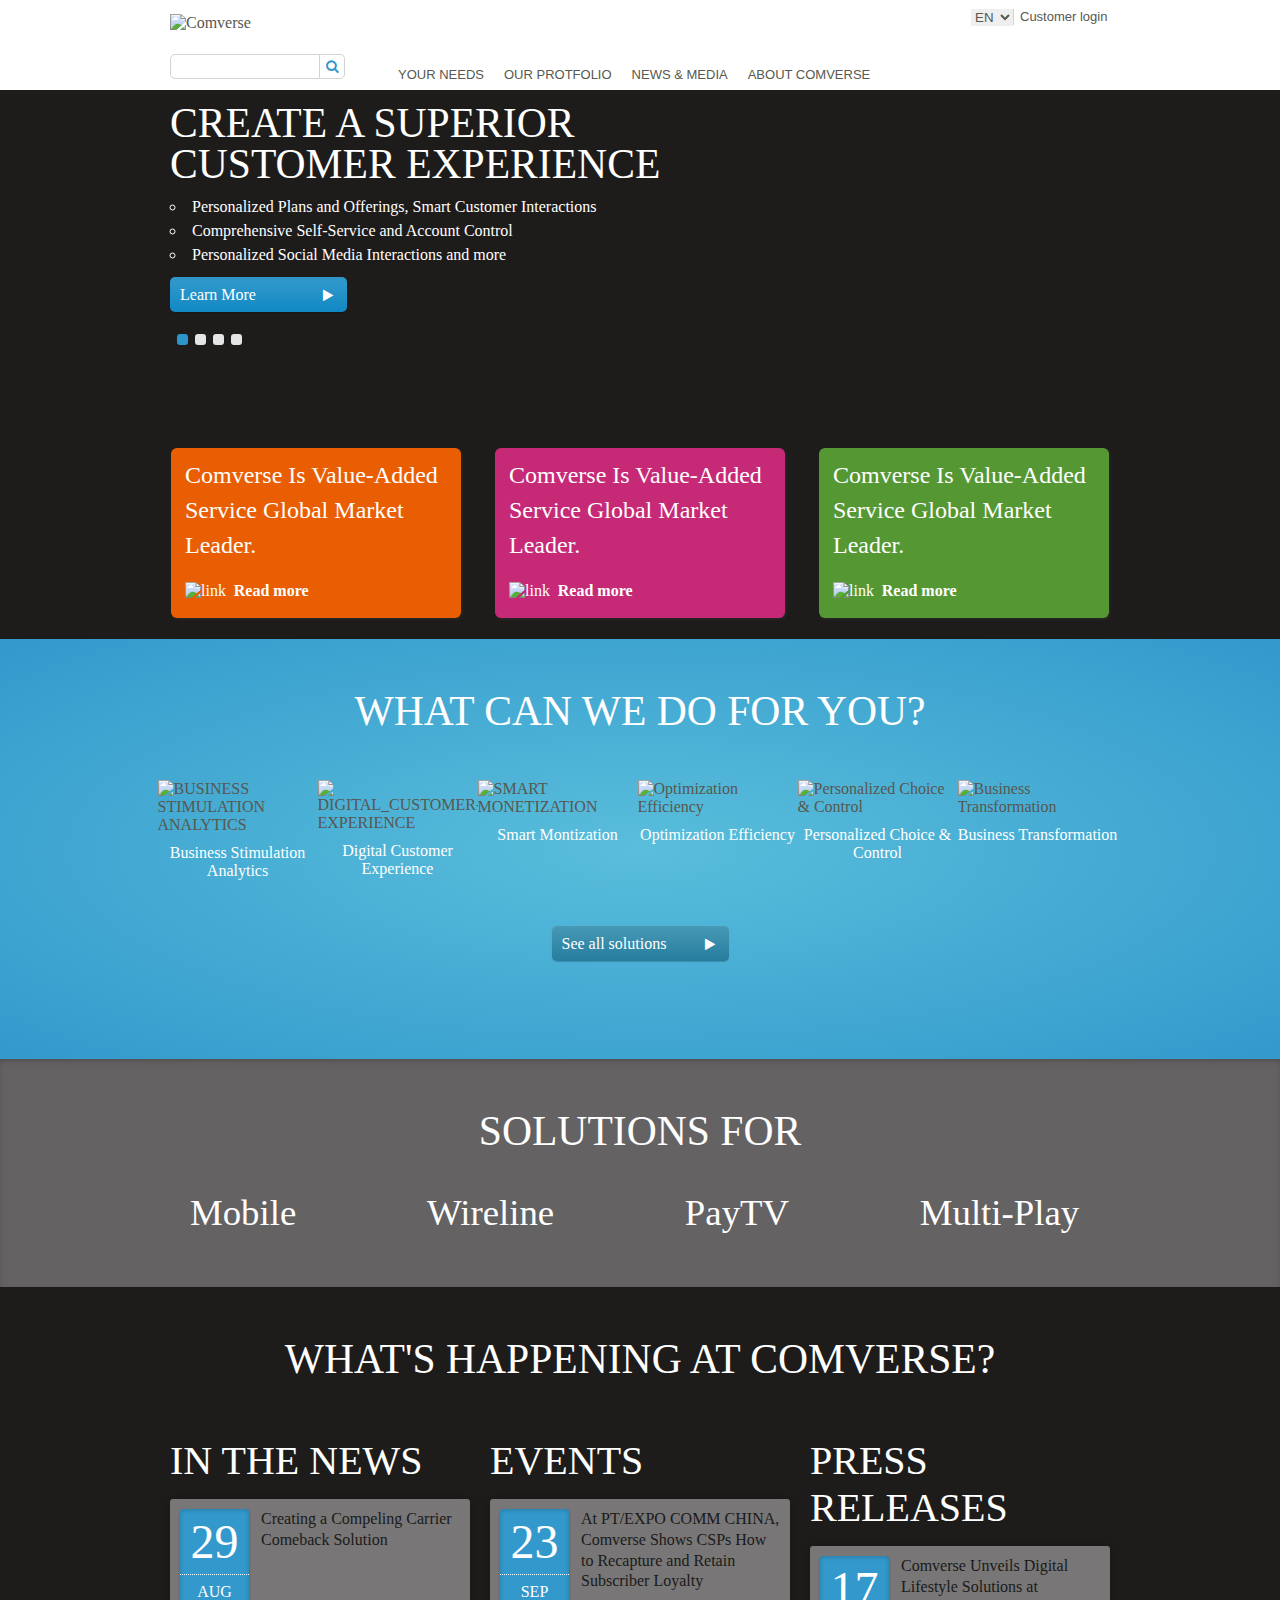
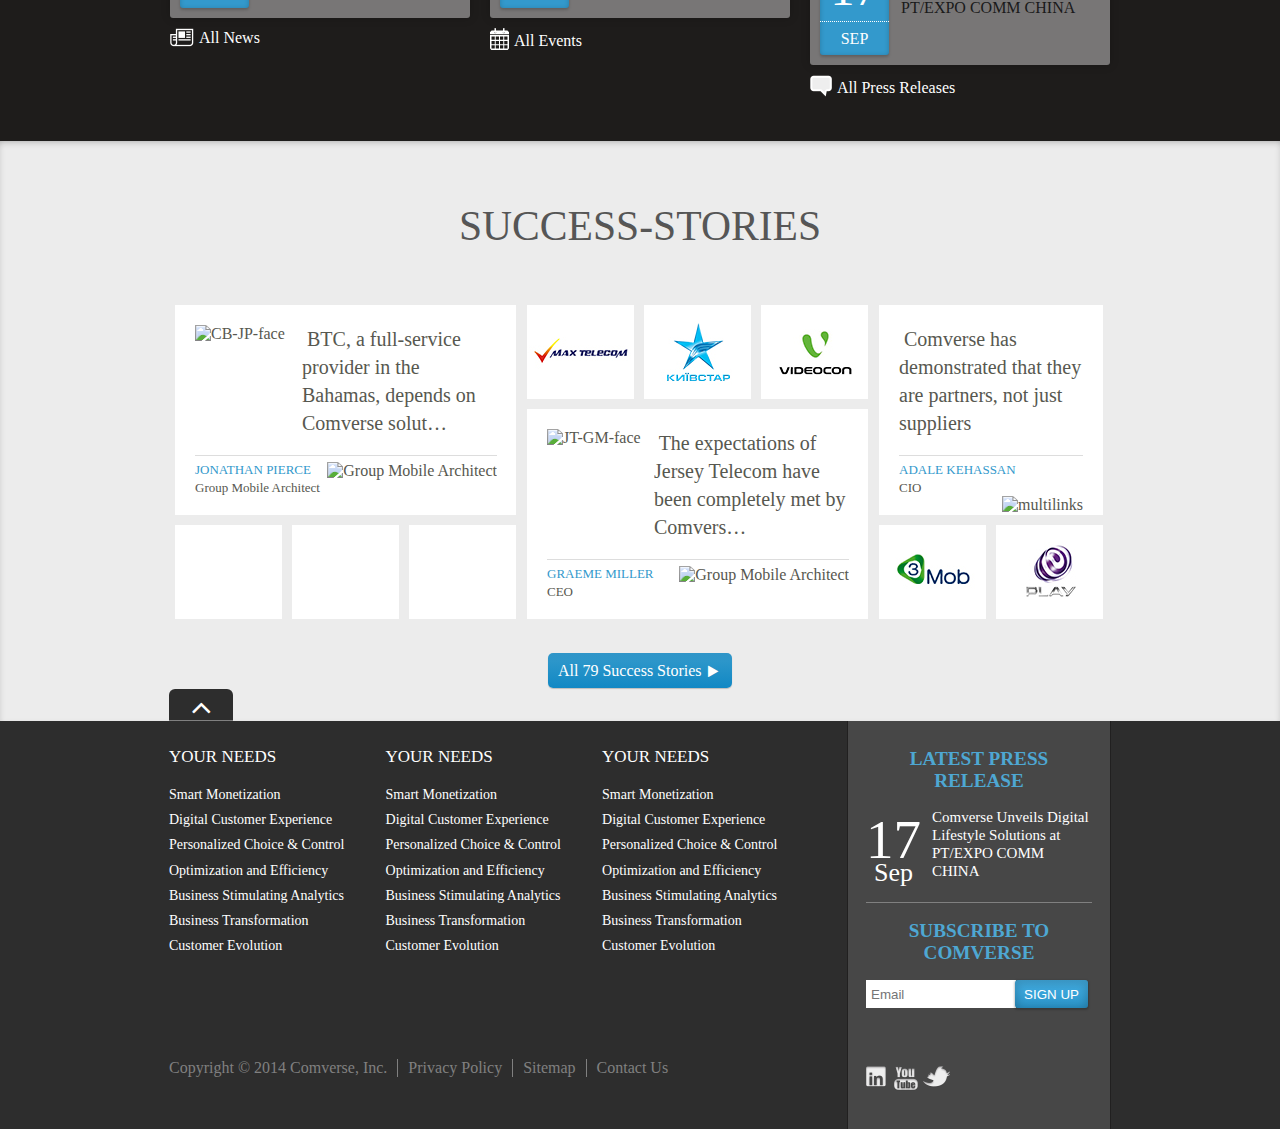
==== index.html @ 626ba732 "changed favicon" ====
<!DOCTYPE html>
<html lang="en">
<head>
	<meta charset="UTF-8">
	<title>Comverse</title>
	<link rel="stylesheet" href="css/main.css">
	<link href="http://maxcdn.bootstrapcdn.com/font-awesome/4.2.0/css/font-awesome.min.css" rel="stylesheet">
	<link rel="icon" type="image/png" href="img/logo_comverse_icon.ico">
</head>
<body>
	<header id="comverse">
		<div container>
			<nav user-access-nav>
				<ul list="navigation row">
					<li>
						<select name="lang" id="langChanger">
							<option value="en">EN</option>
							<option value="he">HEB</option>
						</select>
					</li>
					<li><a link="navigation" href="#">Customer login</a></li>
				</ul>
			</nav>
			<form box="search" action="">
				<input type="search"><button type="submit"><i class="fa fa-search"></i></button>
			</form>
			<div company-logo>
			<a href="http://bengedi.github.io/comverse/"><img src="img/comverse-logo.png" alt="Comverse"></a>
			</div>
			<nav menu-nav>
				<ul list="navigation row">
					<li>
					<a link="navigation" href="#">YOUR NEEDS</a>
						<div menu-dropdown="1">
							<ul dropdown-col>
								<li><a href="#">Smart Monetization</a></li>
								<li><a href="#">Digital Customer Experience</a></li>
								<li><a href="#">Personalized Choice & Control</a></li>
								<li><a href="#">Optimization and Efficiency</a></li>
							</ul>
							<ul dropdown-col>
								<li><a href="#">Business Transformation</a></li>
								<li><a href="#">Business Enablement & Growth</a></li>
								<li><a href="#">Business Stimulating Analytics</a></li>
								<li><a href="#">Customer Evolution</a></li>
							</ul>
							<div dropdown-img>
								<img src="img/Megamenu_Your_Needs_eBook_06.jpg" alt="Megamenu_Your_Needs_eBook">
							</div>
						</div>
					</li>
					<li>
						<a link="navigation" href="#">OUR PROTFOLIO</a>
						<div menu-dropdown="2">
							<ul dropdown-col>
								<li><a dd-title href="#">BSS - Business Support Systems</a></li>
								<li><a href="#">Converged BSS</a></li>
								<li><a href="#">Active Customer Management</a></li>
								<li><a href="#">Online & Converged Charging</a></li>
								<li><a href="#">Actionable Intelligence</a></li>
								<li><a href="#">Social Media Gateway</a></li>
								<li><a href="#">Mediation & Settlements</a></li>
								<li><a href="#">Prepaid Billing</a></li>
								<li><a href="#">Comverse Kenan</a></li>
								<li><a dd-title href="#">Policy</a></li>
								<li><a href="#">Policy Management</a></li>
								<li><a href="#">Policy Enforcement</a></li>
							</ul>
							<ul dropdown-col>
								<li><a dd-title href="#">Digital Services</a></li>
								<li><a href="#">Evolved Communication Suite</a></li>
								<li><a href="#">Value Added Services</a></li>
								<li><a href="#">Enterprise IP Communications</a></li>
								<li><a href="#">Cloud Offering</a></li>
								<li><a dd-title href="#">Services</a></li>
								<li><a href="#">Managed Services</a></li>
								<li><a href="#">Learning & Certification Services</a></li>
							</ul>
							<div dropdown-img>
								<img src="img/megamenu_digital_lifestyle_minisite_300x196.jpg" alt="megamenu_digital_lifestyle_minisite">
							</div>
						</div>
					</li>
					<li>
						<a link="navigation" href="#">NEWS & MEDIA</a>
						<div menu-dropdown="3">
							<ul dropdown-col>
								<li><a href="#">Press Releases</a></li>
								<li><a href="#">Events</a></li>
								<li><a href="#">In the News</a></li>
								<li><a href="#">Success Stories</a></li>
							</ul>
							<ul dropdown-col>
								<li><a href="#">Awards</a></li>
								<li><a href="#">Multimedia & Webinars</a></li>
								<li><a href="#">Newsletter</a></li>
								<li><a href="#">Articles and Papers</a></li>
							</ul>
							<div dropdown-img>
								<img src="img/Megamenu_News_and_media_share_brochure_03.jpg" alt="Megamenu_News_and_media_share_brochure">
							</div>
						</div>
					</li>
					<li>
						<a link="navigation" href="#">ABOUT COMVERSE</a>
						<div menu-dropdown="4">
							<ul dropdown-col>
								<li><a href="#">Overview</a></li>
								<li><a href="#">Management</a></li>
								<li><a href="#">Investors</a></li>
								<li><a href="#">Contact Us</a></li>
								<li><a href="#">Careers</a></li>
							</ul>
							<ul dropdown-col>
								<li><a href="#">Partners</a></li>
								<li><a href="#">Customers</a></li>
								<li><a href="#">Values & Corporate Responsibility</a></li>
								<li><a href="#">Industry Involvement</a></li>
							</ul>
							<div dropdown-img>
								<img src="img/Megamenu_About_Comverse_by_the_numbers_03.jpg" alt="Megamenu_About_Comverse_by_the_numbers">
							</div>
						</div>
					</li>
				</ul>
			</nav>
		</div>
	</header>
	<div main-wrapper>
		<section carousel>
			<div container>
				<ol list="carouselIndicators row">
					<li active>1</li>
					<li>2</li>
					<li>3</li>
					<li>4</li>
				</ol>
		      	<ul list="feature-boxs row">
					<li feature-box="orange">
						<a link="box" href="#">
							<article>
								<h3 heading="box">Comverse Is Value-Added Service Global Market Leader.</h3>
								<footer>
									<img src="img/box-link.png" alt="link">
									<span>Read more</span>
								</footer>
							</article>
						</a>
					</li>
					<li feature-box="pink">
						<a link="box" href="#">
							<article>
								<h3 heading="box">Comverse Is Value-Added Service Global Market Leader.</h3>
								<footer>
									<img src="img/box-link.png" alt="link">
									<span>Read more</span>
								</footer>
							</article>
						</a>
					</li>
					<li feature-box="green">
						<a link="box" href="#">
							<article>
								<h3 heading="box">Comverse Is Value-Added Service Global Market Leader.</h3>
								<footer>
									<img src="img/box-link.png" alt="link">
									<span>Read more</span>
								</footer>
							</article>
						</a>
					</li>
				</ul>
			</div>
			<ul list="carousel-inner row">
				<li item="2">
					<div>
						<h2 heading="carousel">CREATE A SUPERIOR<br>CUSTOMER EXPERIENCE</h2>
						<ul list="item-content">
							<li>Personalized Plans and Offerings, Smart Customer Interactions</li>
							<li>Comprehensive Self-Service and Account Control</li>
							<li>Personalized Social Media Interactions and more</li>
						</ul>
						<a link="btnBlue" href="#">
							<span>Learn More<i class="fa fa-play"></i></span>
						</a>
					</div>
				</li>
			</ul>
			</section>
			<section solutions>
			<h1 heading="section">WHAT CAN WE DO FOR YOU?</h1>
				<ul list="solutions row">
					<li box="solution">
						<a link="box" href="#">
							<figure>
								<img front src="img/BUSINESS_STIMULATION_ANALYTICS.png" alt="BUSINESS STIMULATION ANALYTICS">
								<img back src="img/BUSINESS_STIMULATION_ANALYTICS_hover.png" alt="BUSINESS STIMULATION ANALYTICS">
								<figcaption>Business Stimulation Analytics</figcaption>
							</figure>
						</a>
					</li>
					<li box="solution">
						<a link="box" href="#">
							<figure>
								<img front src="img/DIGITAL_CUSTOMER-EXPERIENCE.png" alt="DIGITAL_CUSTOMER-EXPERIENCE">
								<img back src="img/DIGITAL_CUSTOMER-EXPERIENCE_hover.png" alt="DIGITAL_CUSTOMER-EXPERIENCE">
								<figcaption>Digital Customer Experience</figcaption>
							</figure>
						</a>
					</li>
					<li box="solution">
						<a link="box" href="#">
							<figure>
								<img front src="img/SMART_MONETIZATION.png" alt="SMART MONETIZATION">
								<img back src="img/SMART_MONETIZATION_hover.png" alt="SMART MONETIZATION">
								<figcaption>Smart Montization</figcaption>
							</figure>
						</a>
					</li>
					<li box="solution">
						<a link="box" href="#">
							<figure>
								<img front src="img/OPTIMIZATION_EFFICIENCY.png" alt="Optimization Efficiency">
								<img back src="img/OPTIMIZATION_EFFICIENCY_hover.png" alt="Optimization Efficiency">
								<figcaption>Optimization Efficiency</figcaption>
							</figure>	
						</a>
					</li>
					<li box="solution">
						<a link="box" href="#">
							<figure>
								<img front src="img/PERSONALIZED_CHOICE_CONTROL.png" alt="Personalized Choice & Control">
								<img back src="img/PERSONALIZED_CHOICE_CONTROL_hover.png" alt="Personalized Choice & Control">
								<figcaption>Personalized Choice & Control</figcaption>
							</figure>	
						</a>
					</li>
					<li box="solution">
						<a link="box" href="#">
							<figure>
								<img front src="img/BUSINESS_TRANSFORMATION.png" alt="Business Transformation">
								<img back src="img/BUSINESS_TRANSFORMATION_hover.png" alt="Business Transformation">
								<figcaption>Business Transformation</figcaption>
							</figure>	
						</a>
					</li>
				</ul>
				<a link="btnBlue" href="#">
					<span>See all solutions<i class="fa fa-play"></i></span>
				</a>
			</section>
			<section solution-for>
				<h1 heading="section">SOLUTIONS FOR</h1>
				<ul list="solution-for row">
					<li><a href="#">Mobile</a></li>
					<li><a href="#">Wireline</a></li>
					<li><a href="#">PayTV</a></li>
					<li><a href="#">Multi-Play</a></li>
				</ul>
			</section>
			<section events>
				<h1 heading="section">WHAT'S HAPPENING AT COMVERSE?</h1>
				<ul list="events row">
					<li>
						<h2>IN THE NEWS</h2>
						<a event-box itemscope itemtype="http://schema.org/Event" href="#">
							<div event-date itemprop="startDate" content="2015-08-29">
								<p event-day>29</p>
								<p event-month>AUG</p>
							</div>
							<p itemprop="name" event-info>Creating a Compeling Carrier Comeback Solution</p>
						</a>
						<p more-info>
							<a href="#" link="read-more"><img src="img/eventListIcon01.png" alt="">All News</a>
						</p>
					</li>
					<li>
						<h2>EVENTS</h2>
						<a event-box itemscope itemtype="http://schema.org/Event" href="#">
							<div event-date itemprop="startDate" content="2015-09-23">
								<p event-day>23</p>
								<p event-month>SEP</p>
							</div>
							<p itemprop="name" event-info>
                                At PT/EXPO COMM CHINA, Comverse Shows CSPs How to Recapture and Retain Subscriber Loyalty
                            </p>
						</a>
						<p more-info>
							<a href="#" link="read-more"><img src="img/	eventListIcon02.png" alt="">All Events</a>
						</p>
					</li>
					<li>
						<h2>PRESS RELEASES</h2>
						<a event-box itemscope itemtype="http://schema.org/Event" href="#">
							<div event-date itemprop="startDate" content="2015-09-17">
								<p event-day>17</p>
								<p event-month>SEP</p>
							</div>
							<p itemprop="name" event-info>
	                            Comverse Unveils Digital Lifestyle Solutions at PT/EXPO COMM CHINA
                            </p>
						</a>
						<p more-info>
							<a href="#" link="read-more"><img src="img/eventListIcon03.png" alt="">All Press Releases</a>
						</p>
					</li>
				</ul>
			</section>
			<section success-stories>
				<h1 heading="section">success-stories</h1>
				<div stories>
					<ul list="success-story">
						<li box="wrap-slider">
							<a link="box" href="#">
                			<div front-success-story>
									<div up>
										<img src="img/CB-JP-face.png" alt="CB-JP-face">
										<blockquote>
											BTC, a full-service provider in the Bahamas, depends on Comverse solut…
										</blockquote>
									</div>
									<div down>
										<div person-info>
											<cite person-name>Jonathan Pierce</cite>
											<p office-name>Group Mobile Architect</p>
										</div>
										<img src="img/cable_wireless_w100px_X_h42px2.jpg" alt="Group Mobile Architect">
									</div>
								</div>
								<div back-success-story clearfix>
									<img src="img/quote-blue.png" alt="quote-blue">
									<blockquote>BTC, a full-service provider in the Bahamas, depends on Comverse solutions for real-time BSS, voice services, SMS, MMS and data management and monetization. <img src="img/quote-blue.png" alt="quote-blue">
									</blockquote>
								</div>
							</a>
						</li>
						<li box="wrap-slider small">
							<a href="#">
								<div front-success-story>
									<img src="img/mts_w108px_X_h95px.jpg" alt="">
								</div>
								<div back-success-story clearfix>
									<img src="img/logos_generic_2nd_side_cut_02_w108px_x_h95px.jpg" alt="">
								</div>
							</a>
						</li>
						<li box="small">
							<a href="#">
								<div front-success-story>
									<img src="img/Tata_Sky_w108px_X_h95px.jpg" alt="">
								</div>
								<div back-success-story clearfix>
									<img src="img/logos_generic_2nd_side_cut_02_w108px_x_h95px.jpg" alt="">
								</div>
							</a>
						</li>
						<li box="small">
							<a href="#">
								<div front-success-story>
									<img src="img/upc_w108px_X_h95px.jpg" alt="">
								</div>
								<div back-success-story clearfix>
									<img src="img/logos_generic_2nd_side_cut_02_w108px_x_h95px.jpg" alt="">
								</div>
							</a>
						</li>
          			</ul>
					<ul list="success-story">
						<li box="small">
							<a href="#">
								<div front-success-story>
									<img src="img/MAX_telecom_w108px_X_h95px33.jpg" alt="">
								</div>
								<div back-success-story clearfix>
									<img src="img/logos_generic_2nd_side_cut_02_w108px_x_h95px.jpg" alt="">
								</div>
							</a>
						</li>
						<li box="small">
							<a href="#">
								<div front-success-story>
									<img src="img/Kyivstarw_w108px_X_h95.jpg" alt="">
								</div>
								<div back-success-story clearfix>
									<img src="img/logos_generic_2nd_side_cut_02_w108px_x_h95px.jpg" alt="">
								</div>
							</a>
						</li>
						<li box="small">
							<a href="#">
								<div front-success-story>
									<img src="img/VIDEOCON_w108px_X_h95px.jpg" alt="">
								</div>
								<div back-success-story clearfix>
									<img src="img/logos_generic_2nd_side_cut_02_w108px_x_h95px.jpg" alt="">
								</div>
							</a>
						</li>
						<li box="wrap-slider">
							<a link="box" href="#">
								<div front-success-story>
									<div up>
										<img src="img/JT-GM-face.png" alt="JT-GM-face">
										<blockquote>
											The expectations of Jersey Telecom have been completely met by Comvers…
										</blockquote>
									</div>
									<div down>
										<div person-info>
											<cite person-name>Graeme Miller</cite>
											<p office-name>CEO</p>
										</div>
										<img src="img/Jersey_Telecom_w100px_X_h42px.jpg" alt="Group Mobile Architect">
									</div>
								</div>
								<div back-success-story clearfix>
									<img src="img/quote-blue.png" alt="quote-blue">
									<blockquote>The expectations of Jersey Telecom have been completely met by Comverse ONE BSS – and in some areas exceeded. <img src="img/quote-blue.png" alt="quote-blue">
									</blockquote>
								</div>
							</a>
						</li>
					</ul>
					<ul list="success-story quote">
						<li box="wrap-slider">
							<a link="box" href="#">
								<div front-success-story>
									<div up>
										<blockquote>
											Comverse has demonstrated that they are partners, not just suppliers
										</blockquote>
									</div>
									<div down>
										<div person-info>
											<cite person-name>Adale Kehassan</cite>
											<p office-name>CIO</p>
										</div>
										<img src="img/multilinks.jpg" alt="multilinks">
									</div>
								</div>
								<div back-success-story clearfix>
									<img src="img/quote-blue.png" alt="quote-blue">
									<blockquote>Comverse has demonstrated that they are partners, not just suppliers <img src="img/quote-blue.png" alt="quote-blue">
									</blockquote>
								</div>
							</a>
						</li>
						<li box="small">
							<a href="#">
								<div front-success-story>
									<img src="img/3mob_w108px_X_h95px.jpg" alt="">
								</div>
								<div back-success-story clearfix>
									<img src="img/logos_generic_2nd_side_cut_02_w108px_x_h95px.jpg" alt="">
								</div>
							</a>
						</li>
						<li box="small">
							<a href="#">
								<div front-success-story>
									<img src="img/play_w108px_X_h95px.jpg" alt="">
								</div>
								<div back-success-story clearfix>
									<img src="img/logos_generic_2nd_side_cut_02_w108px_x_h95px.jpg" alt="">
								</div>
							</a>
						</li>
					</ul>
				</div>
					<a link="btnBlue story" href="#">
						<span>All 79 Success Stories<i class="fa fa-play"></i></span>
					</a>
			</section>
		</div>
		<footer last>
			<div footer-wrapper>
			<div to-top><a href="#comverse"><i class="fa fa-angle-up"></i></a></div>
				<div core>
					<ul list="categories row">
						<li col>
							<h2 heading="footer-list">Your needs</h2>
							<ul list="footer">
								<li><a link="footer" href="#">Smart Monetization</a></li>
								<li><a link="footer" href="#">Digital Customer Experience</a></li>
								<li><a link="footer" href="#">Personalized Choice & Control</a></li>
								<li><a link="footer" href="#">Optimization and Efficiency</a></li>
								<li><a link="footer" href="#">Business Stimulating Analytics</a></li>
								<li><a link="footer" href="#">Business Transformation</a></li>
								<li><a link="footer" href="#">Customer Evolution</a></li>
							</ul>
						</li>
						<li col>
							<h2 heading="footer-list">Your needs</h2>
							<ul list="footer">
								<li><a link="footer" href="#">Smart Monetization</a></li>
								<li><a link="footer" href="#">Digital Customer Experience</a></li>
								<li><a link="footer" href="#">Personalized Choice & Control</a></li>
								<li><a link="footer" href="#">Optimization and Efficiency</a></li>
								<li><a link="footer" href="#">Business Stimulating Analytics</a></li>
								<li><a link="footer" href="#">Business Transformation</a></li>
								<li><a link="footer" href="#">Customer Evolution</a></li>
							</ul>
						</li>
						<li col>
							<h2 heading="footer-list">Your needs</h2>
							<ul list="footer">
								<li><a link="footer" href="#">Smart Monetization</a></li>
								<li><a link="footer" href="#">Digital Customer Experience</a></li>
								<li><a link="footer" href="#">Personalized Choice & Control</a></li>
								<li><a link="footer" href="#">Optimization and Efficiency</a></li>
								<li><a link="footer" href="#">Business Stimulating Analytics</a></li>
								<li><a link="footer" href="#">Business Transformation</a></li>
								<li><a link="footer" href="#">Customer Evolution</a></li>
							</ul>
						</li>				
					</ul>
					<ul list="bottom-menu row">
						<li>Copyright &copy 2014 Comverse, Inc.</li>
						<li><a href="">Privacy Policy</a></li>
						<li><a href="">Sitemap</a></li>
						<li><a href="">Contact Us</a></li>
					</ul>
				</div>
				<div social>
					<h3>LATEST PRESS RELEASE</h3>
					<a event-box itemscope itemtype="http://schema.org/Event" href="#">
						<div event-date itemprop="startDate" content="2015-09-17">
							<p event-day>17</p>
							<p event-month>Sep</p>
						</div>
						<p itemprop="name" event-info>Comverse Unveils Digital Lifestyle Solutions at PT/EXPO COMM CHINA</p>
					</a>
					<h3>SUBSCRIBE TO COMVERSE</h3>
					<form action="">
						<input type="email" placeholder="Email"><input type="submit" value="SIGN UP" link="btnBlue">
					</form>
					<ul list="social row">
						<li linkedin><a href="#"></a></li>
						<li youtube><a href="#"></a></li>
						<li twitter><a href="#"></a></li>
					</ul>
				</div>
			</div>
		</footer>
	</body>
</html>
---- css/main.css ----
@font-face {
  font-family: "Segan-Light";
  font-style: normal;
  font-weight: normal;
  src: url("../fonts/Segan-Light.ttf") format("truetype");
}
section{
	max-width:100%;
}
section[carousel]{
	height: 549px;
	background:grey;
	position:relative;
}
section[carousel] div[container]{
	width: 940px;
	height: 51.5%;
	margin-left: auto;
	margin-right: auto;
	position: relative;
	top: 44.5%;
	z-index: 1;
}	
div[carousel-caption]{
	display: block;
	width:inherit;
	height: 174px; /*need to switch to persent*/
}
ul[list~="carousel-inner"]{
	width: 100%;
	height: 549px;
	position: absolute;
	margin: 0;
	top: 0;
	left: 0;
	padding: 0;
}
ul[list~="carousel-inner"] li[item]{
	width: inherit;
	height: inherit;
}
ul[list~="carousel-inner"] li[item] ul[list="item-content"]{
	padding-top:1%;
	padding-left: 0;
}
ul[list~="carousel-inner"] li[item] ul[list="item-content"] li{
	float: none;
	list-style-type: circle;
	color: white;
	list-style-position:inside;
	line-height: 1.5em;
}
body{
	font-family: "Segan-Light";
	position: relative;
	margin: 0;
}

[clearfix]:after {
    content: ".";
    display: block;
    clear: both;
    visibility: hidden;
    line-height: 0;
    height: 0;
}
 
[clearfix] {
    display: inline-block;
}

header{
	height: 90px;
}
header [container]{
	position: relative;
	max-width: 940px;
	height: inherit;
	margin-right:auto;
	margin-left:auto;
}
form[box="search"]{
	position: absolute;
	left: 81.7%%;
	top: 60.5%;
}
div[company-logo]{
	width: auto;
	height: auto;
	margin-top: 1.5%;
	vertical-align: 15px;
	display: inline-block;
}
section[solutions]{
	height: 365px;
	padding-top: 55px;
	background: url("../img/weDoBG.png") repeat scroll 0 0, radial-gradient(ellipse at center, #59bedb 0%,#3399cc 100%);
}
ul[list~="solutions"]{
	max-width: 965px;
	height: 107px;
	margin: 0 auto;
	padding-top: 4%;
	padding-bottom: 3%;
	padding-left: 0;
}
section[solutions] a[link~="btnBlue"]{
	background: -moz-linear-gradient(top, rgba(66,126,147,0.5) 0%, rgba(0,74,104,0.5) 100%);
	background: -webkit-gradient(linear, left top, left bottom, color-stop(0%,rgba(66,126,147,0.5)), color-stop(100%,rgba(0,74,104,0.5)));
	background: -webkit-linear-gradient(top, rgba(66,126,147,0.5) 0%,rgba(0,74,104,0.5) 100%);
	background: -o-linear-gradient(top, rgba(66,126,147,0.5) 0%,rgba(0,74,104,0.5) 100%);
	background: -ms-linear-gradient(top, rgba(66,126,147,0.5) 0%,rgba(0,74,104,0.5) 100%);
	background: linear-gradient(to bottom, rgba(66,126,147,0.5) 0%,rgba(0,74,104,0.5) 100%);
	margin: 0 auto;
}
section[solution-for] {
	height: 173px;
	background-color: #646263;
	padding: 55px 0 0;
	-webkit-box-shadow: 0 3px 10px -5px rgba(0, 0, 0, 0.5) inset;
	box-shadow: 0 3px 10px -5px rgba(0, 0, 0, 0.5) inset;
}
ul[list~="solution-for"]{
	max-width: 940px;
	height: 51px;
	padding-top:3%;
	margin:0 auto !important;
}
ul[list~="solution-for"] li{
	margin-right:13.9%;
}
ul[list~="solution-for"] li:last-child{
	margin-right:0;
}
ul[list~="solution-for"] li a{
	font: 2.3em/51px 'Segan-Light';
	color:white;
}
section[events]{
	background: url("../img/pic02.jpg") no-repeat 50% 0 fixed #1e1c1b;
	background-size: auto 100%;
	height: 399px;
	padding: 55px 0 0;
}
i.fa-play{
	font-size: 13px;
	transform: translateX(673%);
}
section[solutions] i.fa-play{
	transform: translateX(391%);
}
[item] [link~="btnBlue"]{
	margin-top: 1%;
}
[item="2"]{
	background: url("../img/carousel/hp_ferriswheel_2500x639.jpg") no-repeat 50% 0 fixed #1e1c1b;
}
section[success-stories]{
	height: 512px;
	background-color: #ECECEC;
	margin: 0 auto;
	-webkit-box-shadow: 0 3px 10px -5px rgba(0, 0, 0, 0.5) inset;
	box-shadow: 0 3px 10px -5px rgba(0, 0, 0, 0.5) inset;
	padding: 68px 0 0;
}
section[success-stories] h1{
	color: #565656;
	padding-bottom:56px;
}
section[success-stories] div[stories]{
	width: 940px;
	height: 323px;
	margin: 0 auto;
}
footer{
	height: auto;
	position: relative;
}

div[social] input[type="email"]{
	float: left;
	width: 140px;
	height: 18px;
	border: 1px solid white;
	margin-right: 3px;
	padding: 4px;
	vertical-align: middle;
	line-height: normal;
	margin: 0;
}
div[social] input[type="submit"]{
	float: left;
	width: 73px;
	height: 28px;
	position: relative;
	right: 1px;
	text-align: center;
	cursor: pointer;
	color: white;
	border-style: none;
	-webkit-border-radius: 3px;
	border-radius: 3px;
	background: #46b5ec;
	background: -moz-linear-gradient(top, #46b5ec 0%, #2991c5 100%);
	background: -webkit-gradient(linear, left top, left bottom, color-stop(0%,#46b5ec), color-stop(100%,#2991c5));
	background: -webkit-linear-gradient(top, #46b5ec 0%,#2991c5 100%);
	background: -o-linear-gradient(top, #46b5ec 0%,#2991c5 100%);
	background: -ms-linear-gradient(top, #46b5ec 0%,#2991c5 100%);
	background: linear-gradient(to bottom, #46b5ec 0%,#2991c5 100%);
	-webkit-box-shadow: 0 3px 10px 2px rgba(0, 0, 0, 0.2) inset, 0 1px 2px 1px rgba(0, 0, 0, 0.2);
	box-shadow: 0 3px 10px 2px rgba(0, 0, 0, 0.2) inset, 0 1px 2px 1px rgba(0, 0, 0, 0.2);
}
ul[list~="social"]{
	padding-left: 0;
	padding-top: 70px;
	padding-bottom: 47px;
}
ul[list~="social"] li{
	width: 28px;
	height: 25px;
	display: table-cell;
	vertical-align: bottom;
}
ul[list~="social"] li a{
	display: block;
	width: inherit;
	height: inherit;
}
ul[list~="social"] li:first-child a,ul[list~="social"] li:last-child a{
	padding-top: 2px;
}
ul[list~="social"] [linkedin]{
	background: url('../img/shareMenuIcon03.png');
	background-repeat: no-repeat;
}
ul[list~="social"] [linkedin]:hover{
	background: url('../img/shareMenuIcon03_hover.png');
	background-repeat: no-repeat;
} 
ul[list~="social"] [youtube]{
	background: url('../img/shareMenuIcon01.png');
	background-repeat: no-repeat;
}
ul[list~="social"] [youtube]:hover{
	background: url('../img/shareMenuIcon01_hover.png');
	background-repeat: no-repeat;
} 
ul[list~="social"] [twitter]{
	background: url('../img/shareMenuIcon02.png');
	background-repeat: no-repeat;
}
ul[list~="social"] [twitter]:hover{
	background: url('../img/shareMenuIcon02_hover.png');
	background-repeat: no-repeat;
} 
/*------= Headings =-------*/

h1[heading="section"],h2[heading="footer-list"]{
	text-transform: uppercase;
}

h2[heading="footer-list"]{
	margin: 0;
	font: 17px "Segan-Light";
	color: white;
	display: inline-block;
}
h1[heading="section"]{
	text-align: center;
}
h1[heading="section"],h2[heading="carousel"],[heading="box"]{
	color: hsla(0, 0%, 100%, 1);
	font: 2.6em/35px "Segan-Light";
	margin: 0 auto;
}
[item] h2[heading="carousel"]{
	line-height: 1;
}
/*-----------------------*/
/*------= Links =--------*/
a:link,a:visited{
	text-decoration: none;
	color:hsla(67, 5%, 33%, 1);
}
a:hover, a:focus, a:active{
color: hsla(200, 60%, 50%, 1);	
}
a[link="navigation"]:link,a[link="navigation"]:visited,
a:[link="footer"]:link,a[link="footer"]:visited{
	text-decoration: none;
}
a[link="navigation"]:hover, a[link="navigation"]:focus, a[link="navigation"]:active{
color: hsla(200, 60%, 50%, 1);	
}
a[link="footer"]{
	color: white;
}
a[link="footer"]:hover,a[link="footer"]:active,a[link="footer"]:focus{
	text-decoration: underline;
}
a[link="box"]{
	width: inherit;
	height: inherit;
}
a[link="box"]:link,a[link="box"]:visited{
	position: relative;
}
[feature-box] a[link="box"]:hover, [feature-box] a[link="box"]:focus, [feature-box] a[link="box"]:active,
[feature-box] a[link="box"]:link, [feature-box] a[link="box"]:visited{
	color: hsla(0, 0%, 100%, 1);
}

a[link~="btnBlue"]{
	color: #FFFFFF;
	display: block;
	height: 35px;
	width: 157px;
	padding: 0 10px;
	-webkit-border-radius: 5px;
	line-height: 35px;
	border-radius: 5px;
	-webkit-box-shadow: 0px 1px 1px 0px rgba(0, 0, 0, 0.2);
	box-shadow: 0px 1px 1px 0px rgba(0, 0, 0, 0.2);
	background: #2f95c8;
	background: -moz-linear-gradient(top, #2f95c8 0%, #2c96ca 24%, #1188c4 100%);
	background: -webkit-gradient(linear, left top, left bottom, color-stop(0%,#2f95c8), color-stop(24%,#2c96ca), color-stop(100%,#1188c4));
	background: -webkit-linear-gradient(top, #2f95c8 0%,#2c96ca 24%,#1188c4 100%);
	background: -o-linear-gradient(top, #2f95c8 0%,#2c96ca 24%,#1188c4 100%);
	background: -ms-linear-gradient(top, #2f95c8 0%,#2c96ca 24%,#1188c4 100%);
	background: linear-gradient(to bottom, #2f95c8 0%,#2c96ca 24%,#1188c4 100%);
}
a[link~="btnBlue"] span{
	display: block;
	height: 100%;
}
a[link~="btnBlue"]:hover{
	background: -moz-linear-gradient(top, #40a2d5 0%, #289ad2 100%);
	background: -webkit-gradient(linear, left top, left bottom, color-stop(0%,#40a2d5), color-stop(100%, #289ad2));
	background: -webkit-linear-gradient(top, #40a2d5 0%, #289ad2 100%);
	background: -o-linear-gradient(top, #40a2d5 0%, #289ad2 100%);
	background: -ms-linear-gradient(top, #40a2d5 0%, #289ad2 100%);
	background: linear-gradient(to bottom, #40a2d5 0%, #289ad2 100%);
}
section[success-stories] a[link="btnBlue story"] {
	width: 164px;
	margin: 30px auto 30px;
	display: table;
}
section[success-stories] a[link="btnBlue story"] .fa-play{
	transform: translateX(63%);
}
/*-----------------------*/
/*-------= list =-------*/
/*ul[list]{
	margin: 0;
}
*/
nav[user-access-nav]{
	width: 139px;
	height: 20px;
	float: right;
	padding-top: 1%;
}
nav[user-access-nav] ul{
	height: auto;
	margin: 0;
	padding: 0;
	overflow-y: auto;
}
nav[user-access-nav] ul li:last-child{
	height: 16px;
	padding-left: 6px;
	border-left: 1px solid lightgrey;
}
nav[user-access-nav] li:hover a{
	text-decoration: underline;
}
[list~="row"] li{
	float: left;
	list-style: none;
}
nav[menu-nav]{
	position: absolute;
	top: 57px;
	left: 218px;
}
nav[menu-nav] [list~="navigation"] {
	width: inherit;
	height: 46px;
	padding: 0;
	display: table-header-group;
	margin: 0;
}
nav[menu-nav] [list~="navigation"] li{
	width: inherit;
	height: 41px;
	padding: 0;
	margin: 0;
	z-index: 2;
	position: relative;
	-webkit-box-sizing:border-box;
  -moz-box-sizing:border-box;
  -ms-box-sizing:border-box;
  box-sizing:border-box;
}
ul[list~="navigation"] li{
	font: 13px Arial;
	height: 26px;
}
nav[menu-nav] a {
	padding: 10px 10px 0;
	height: 41px;
	display: block;
}
nav[menu-nav] ul[list~="navigation"] li:hover{	
	-webkit-box-sizing:border-box;
  -moz-box-sizing:border-box;
  -ms-box-sizing:border-box;
  box-sizing:border-box;
	background: #fcfcfc;	
	/*border: 1px solid #D5D5D5;*/
	z-index: 10;
	-webkit-box-shadow: -5px 9px 8px rgba(0,0,0,0.4),inset 0px 0px 0px 1px rgba(213,213,213,1);
	box-shadow: -5px 9px 8px rgba(0,0,0,0.4),inset 0px 0px 0px 1px rgba(213,213,213,1);	
	/*-webkit-box-shadow: inset 0px 0px 0px 1px rgba(213,213,213,1);
	-moz-box-shadow: inset 0px 0px 0px 1px rgba(213,213,213,1);
	box-shadow: inset 0px 0px 0px 1px rgba(213,213,213,1);*/
}
[menu-dropdown]{
	height: auto;
	margin: 0;
	padding: 25px 0;
	list-style: none;
	-webkit-background-clip: padding-box;
	-moz-background-clip: padding;
	background-clip: padding-box;
	background: #fcfcfc;
	width: 961px;
	border-left: 1px solid #D5D5D5;
	border-right: 1px solid #D5D5D5;
	border-bottom: 1px solid #D5D5D5;
	-webkit-box-shadow: -5px 9px 8px rgba(0,0,0,0.4);
	box-shadow: -5px 9px 8px rgba(0,0,0,0.4);
	position: absolute;
	top: 98%%;
	left: -225px;
	z-index: 1;
	display: none;
}
div[menu-dropdown] ul[dropdown-col]{
	height: auto;
	/*width: 100%;*/
	width: 26%;
	list-style: none;
	margin: 0 0 0 25px;
	padding-left: 0;
	display: inline-block;
	vertical-align: top;
}
div[menu-dropdown] ul[dropdown-col] li{
	width: 100%;
	height: auto;
	line-height: 1.7;	
}

[dropdown-col] li a{
	display: block;
	height: auto;
	padding: 0;
}
[dropdown-img]{
	padding-left: 32px;
	width: auto;
	display: inline-block;
}

[dropdown-img] img{
	padding-left: 57px;
	width: 268px;
	background: url("../img/line_nav_video.png") no-repeat scroll 0 center;
}
nav[menu-nav] [list~="navigation"] li:hover [menu-dropdown]{
	display: block;
}
li:hover [menu-dropdown="2"] ul:first-child{
	margin: 0 0 0 24px;
}
li:hover [menu-dropdown="2"]{
	left:-259%;
}
li:hover [menu-dropdown="3"]{
	left: -395%;
}
li:hover [menu-dropdown="4"]{
	left: -402%;
}
li > select{
	border: none;
	width: 42px; 
	color: hsla(67, 5%, 33%, 1);
	margin: 0;	
	display:inline-block;
}
a[dd-title]{
color: hsla(200, 60%, 50%, 1);
text-decoration: underline;
}
ul[list="footer"]{	
	margin-top: 15px;
	margin-left: 0;
	padding-left: 0;
	display: inline-block;
	float: left;
}
ul[list="footer"]:last-child{
	margin-right: 0;
}
ul[list="footer"] li{
	list-style-type: none;
	font: 14px "Segan-Light";
	line-height: 1.8em;
	float: none;
}
ul[list="footer"] li a[link="footer"]{
	width: inherit;
	height: inherit;
	display: block;
} 
ul[list~="carousel-inner"] [item] div{
	width: 940px;
	margin: 0 auto;
	padding-top: 1%;
}
ol[list~="carouselIndicators"]{
	height: 11px;
	width: 100%;
	padding: 0;
	margin-bottom: 10.5%;
	margin-top: 0;
	display: inline-block;
}
ol[list~="carouselIndicators"] li{
	background: #e5e5e5;
	color: #FFF;
	font: 1em/11px Arial;
	text-align: center;
	float: left;
	margin-left: 7px;
	width: 11px;
	height: inherit;
	cursor: pointer;
	-webkit-border-radius: 3px;
	border-radius: 3px;
	text-indent: -9999px;
}
ol[list~="carouselIndicators"] li[active]{
	background: #2e95ca;
}
div[to-top]{
	position: absolute;
	z-index: 10;
	height: 31px;
	background: #2D2D2D;
	top:-32px;
	border-top-left-radius:6px;
	border-top-right-radius:6px; 
	border-bottom: 1px solid grey;
}
div[to-top] a{
	width: 108px;
	display: block;
	text-align: center;
	vertical-align: middle;
	text-decoration: none;
	color: white;
	font-size:200%;
	height: 31px;
	width: 64px;
	z-index: 9000;
}
div[to-top] a:active{

}
footer[last]{
	background: #2D2D2D repeat scroll 0 0;
}
footer[last] div[footer-wrapper]{
	width: 942px;
	margin: 0 auto;
}
div[footer-wrapper] div[core]{
	width: 674px;
	height: 330px;
	padding-top:26px;
	display: inline-block;
}
ul[list~="categories"]{
	height: 302px;
	margin-bottom: 10px;
	padding-left: 0;
	margin-top:0;
}
ul[list~="categories"] li[col]{
	width: 30%;
	margin-left: 2.127659574468085%;
}
ul[list~="categories"] li:first-child{
	margin-left: 0;
}
ul[list~="bottom-menu"]{
	height: 17px;
	padding-left:0;
	margin:0;
	padding-bottom: 3px;
}
ul[list~="bottom-menu"] li{
	border-right: 1px solid grey;
}
ul[list~="bottom-menu"] li:last-child{
	border-right:0;
}
ul[list~="bottom-menu"] li a,ul[list~="bottom-menu"] li:first-child{
	color: grey;
	margin: 10px;
}
ul[list~="bottom-menu"] li a:hover{
	text-decoration: underline;
}
ul[list~="bottom-menu"] li:first-child{
	margin: 0;
	padding-right: 10px; 
}
footer[last] div[social]{
	width: 226px;
	display: inline-block;
	vertical-align: top;
	background-color: rgba(132, 132, 132, 0.3);
	border-right: 1px solid #212020;
	border-left: 1px solid #212020;
	padding: 27px 18px 0;
}
footer[last] div[social] h3{
	color: #4EA7D3;
	font: bold 1.2em "Segan-Light";
	padding: 0 0 16px;
	margin: 0;
	text-align: center;
	text-transform: uppercase;
}
/*-----------------------*/

/*------ Box =-----*/

[box~="search"]{
	height: 25px;
	width: 180px;
}
[box~="search"] input[type="search"]{
	margin: 0;
	height: 100%;
	width: 150px; 
	border:1px solid lightgrey;
	border-top-left-radius: 5px;
	border-bottom-left-radius: 5px;
	display: inline-block;
	vertical-align: top;
}
[box~="search"] input[type="search"]:focus{
	border: none;
}
[box~="search"] button[type="submit"]{
	margin-left: 0;
	height: inherit;
	width: 25px;
	display: inline-block;
	vertical-align: top;
	border: 1px solid black;
	border:1px solid lightgrey;
	border-top-right-radius: 5px;
	border-bottom-right-radius: 5px;
	border-left:0; 
	margin: 0;
	color: #3097CB;
	background: white;
}
ul[list~="feature-boxs"]{
	list-style: none;
	display: block;
	width: 938px;
	height: 170px;
	margin:0 auto;
	padding-left:0; 
}

li[feature-box]{
	display: block;
	padding: 10px 14px 10px;
	height: 150px;
	width: 262px;
	color: hsla(0, 0%, 100%, 1);
	display: inline-block;
	border-radius: 6px;
	margin-left:34px; 
	-webkit-box-shadow: 1px 1px 3px 0px rgba(50, 50, 50, 0.75);
	-moz-box-shadow: 1px 1px 3px 0px rgba(50, 50, 50, 0.75);
	box-shadow: 1px 1px 3px 0px rgba(50, 50, 50, 0.75);
}
li[feature-box]:first-child{
	margin-left:0;
}

li[feature-box] a{
	width: inherit;
	height: inherit;
}

[feature-box]:hover span{
	text-decoration: underline;
}

ul[list~="feature-boxs"] li:first-child{
	margin-left:0;
}
[feature-box] [heading="box"]{
	font-size: 24px;
	margin-top: 5px
	display: block;
	-webkit-margin-before: 0px;
	-webkit-margin-after: 0px;
	-webkit-margin-start: 0px;
	-webkit-margin-end: 0px;
}
[feature-box~="orange"]{
	background-color: rgba(255, 102, 0, 0.9);
}

[feature-box~="orange"]:hover{
	background: #ff5400;
}
[feature-box~="pink"]{
	background-color: hsla(330, 69%, 51%, 0.9);
}
[feature-box~="pink"]:hover{
	background-color: hsla(330, 69%, 51%, 1);
}
[feature-box~="green"]{
	background-color: hsla(100, 51%, 43%,0.9);
}
[feature-box~="green"]:hover{
	background-color: hsla(100, 51%, 43%,1);
}
/* need to add all color boxes + hover */
[feature-box] a article{
	width: inherit;
	height: inherit;
}

[feature-box] footer {
	height: 13%;
	position: relative;
	top:13%;
}
[feature-box] footer span{
	font-weight: bold;
	margin-left: 3%;
	
}
[feature-box] footer img{
	float: left;
}
ul[list~="events"]{
	height: 210px;
	padding-left: 0;
	margin: 0 auto;
	width: 940px;
}
ul[list~="events"] li{
	margin-left:20px;
	width: 300px;
}
ul[list~="events"] li:first-child{
	margin-left:0;
}
[event-box]{
	position: relative;
	width: 280px;
	height: 99px;
	margin-bottom: 10px;
	padding: 10px;
	display: block;
	overflow: hidden;
	background-color: rgba(256, 256, 256, 0.4);
	-webkit-border-radius: 3px;
	border-radius: 3px;
	-webkit-box-shadow: 0px 0px 10px 0px rgba(0, 0, 0, 0.2);
	box-shadow: 0px 0px 10px 0px rgba(0, 0, 0, 0.2);
}
div[social] [event-box]{
	position: relative;
	width: 226px;
	height: 72px;
	margin-bottom: 17px;
	padding: 0;
	padding-bottom: 22px;
	border-bottom: 1px solid grey;
	background-color: transparent;
	-webkit-border-radius: 0;
	border-radius: 0;
	-webkit-box-shadow: none;
	box-shadow: none;
}
[event-date]{
	width: 69px;
	float: left;
	margin-right: 12px;
	text-align: center;
	background: hsla(200, 60%, 50%, 1);
	-webkit-border-radius: 3px;
	border-radius: 3px;
	-webkit-box-shadow: 0 1px 5px 0px hsla(0, 0%, 0%, 0.2) inset, 0 2px 3px 0 hsla(0, 0%, 0%, 0.2);
	box-shadow: 0 1px 5px 0px hsla(0, 0%, 0%, 0.2) inset, 0 2px 3px 0 hsla(0, 0%, 0%, 0.2);
}
div[social] [event-box] [event-date]{
	width: 55px;
	padding-right:11px; 
	margin-right: 0;
	background: none;
	-webkit-border-radius: 0;
	border-radius: 0;
	-webkit-box-shadow: none;
	box-shadow: none;
}
[event-box]:hover{
	background-color: hsla(26, 16%, 92%, 1);
	-webkit-box-shadow: inset 1px 1px 6px 0px rgba(0,0,0,0.75);
	-moz-box-shadow: inset 1px 1px 6px 0px rgba(0,0,0,0.75);
	box-shadow: inset 1px 1px 6px 0px rgba(0,0,0,0.75);
}
[event-day]{
	margin: 0;
	color: hsla(0, 0%, 100%, 1);
	font: 3em/65px "Segan-Light";
	height: 65px;
	border-bottom: 1px dotted hsla(0, 0%, 100%, 1);
}
div[social] [event-day]{
	font: 55px "Segan-Light";
	height: 50px;
	border-bottom: none;
}
[event-month]{
	margin: 0;
	color: hsla(0, 0%, 100%, 1);
	font: 1em/33px "Segan-Light";
	height: 33px;
	text-transform: uppercase;
}
div[social] [event-month]{
	height: 26px;
	font: 26px "Segan-Light";
	text-transform: none;
}
[event-info]{
	margin: 0;
	color: hsla(0, 0%, 10%, 1);
	font: 1em/1.3 "Segan-Light";
}
div[social] [event-info]{
	color: white;
	font: 15px/1.2 "Segan-Light";
}
section[events] h1 {
	padding-bottom: 60px;
}
[list~="events"] h2{
	color: #FFFFFF;
	font: 2.5em "Segan-Light";
	padding: 0 0 15px 0;
	margin: 0;
}
a[link="read-more"]{
	color:white;
}
p[more-info]{
	margin: 0;
}
p[more-info]:hover a[link="read-more"]{
	color:black;
}
a[link="read-more"] img{
	vertical-align:-22%;
	margin-right: 5px;
}
p[more-info]:hover a[link="read-more"] img{
	-webkit-filter: invert(100%);
  	filter: invert(100%);
}
[box~="solution"]{
	width: 160px;
	margin: 0 auto;
}
li[box~="solution"]+a[link="box"]{
	width: 160px;
	height: inherit;
}
[box~="solution"] img{
	padding-bottom: 10px;
}
[box~="solution"] img[back]{
	display: none;
}
[box~="solution"]:hover img[back]{
	display: block;
}
[box~="solution"]:hover img[front]{
	display: none;
}
[box~="solution"]{
	width: 160px;
	
}
[box~="solution"] figure{
	margin:0;
	position: relative;
}
[box~="solution"] figure figcaption{
	text-align: center;
	font-size: 1.6em/20px Segan-Light;
	color: white;
}
[box~="solution"] figure figcaption:hover{
	color: white;
}
[box~="solution"] figure img{
	display: block;
    margin-left: auto;
    margin-right: auto;
	vertical-align: bottom;
	max-height: 100%;
}

[list~="success-story"]{
	float: left;
	max-width: 69em;
	list-style: none;
	margin: 0 auto;
	padding: 0;
	width: 352px;
	height: 323px !important;
}
[list~="quote"]{
	width:236px;
}

[list~="success-story"] [box="wrap-slider"]{
	width: 341px;
	height: 210px;
	display: block;
	overflow: hidden;
}
[list~="quote"] [box~="wrap-slider"]{
	width: 224px;
	height: 210px;
	display: block;
}
[list~="quote"] [box~="wrap-slider"] [back-success-story]{
	box-sizing: border-box;
	width: inherit;
	height: inherit;
	margin-bottom: 0;
}
[list~="quote"] [box~="wrap-slider"] [back-success-story]+img{
	float: left;
}
[box~="wrap-slider"] [back-success-story] blockquote{
	display: inline;
}
[box~="wrap-slider"] a[link~="box"]{
	position: absolute;
	width: 100%;
	height: 100%;
}
[box~="small"]{
	
}
li[box~="small"] div[back-success-story], li[box~="small"] div[front-success-story]{
	-webkit-box-sizing:border-box;
  	-moz-box-sizing:border-box;
  	-ms-box-sizing:border-box;
  	box-sizing:border-box;
  	padding:0;
  	margin:0;
	width: 107px;
	height: 97px;
}
[list~="success-story"] li{
	display: block;
	float: left;
	position: relative;
	width: 107px;
	height: 94px;
	margin: 5px;
	overflow: hidden;
	background-color: white;
}

[box~="wrap-slider"] [front-success-story]{
	position:absolute;
  z-index:9;
	border: 0;
	height: 170px;
	background-color: white;
	width: 302px;
	padding: 20px;
  -webkit-transition: transform 0.8s ease-in-out;
  -moz-transition: transform 0.8s ease-in-out;
  -o-transition: transform 0.8s ease-in-out;
  transition: transform 0.8s ease-in-out;
}
[box~="small"] [front-success-story]{
	position:absolute;
  	z-index:9;
	border: 0;
	background-color: white;
  -webkit-transition: transform 0.4s ease-in-out;
  -moz-transition: transform 0.4s ease-in-out;
  -o-transition: transform 0.4s ease-in-out;
  transition: transform 0.4s ease-in-out;
}
[list~="success-story"] a [up]{
	height: 130px;
	border-bottom: 1px #DDDDDD solid;
}
blockquote{
	font-size: 125%;
	line-height: 1.4em;
}
[front-success-story] [up] blockquote{
	margin: 0;
	color: black;
	width: 195px;
	height: 112px;
	color:hsla(67, 5%, 33%, 1);	
	overflow: hidden;
	float: right;
}
[front-success-story] [up] blockquote:before,[front-success-story] [up] blockquote:after{
	content: url("../img/quote-grey.png");
	width: 27px;
	height: 20px;
}
[back-success-story] blockquote{
	margin: 0;
	display: inline-block;
	color: white;
	font-size: 120%;
	width: 85%;
}
[list~="quote"] [front-success-story] [up] blockquote{
	float: none;
}
[back-success-story] img:first-child{
	vertical-align: top;
	display: inline-block;
}
[front-success-story] [down]{
	margin-top: 6px;
}
[front-success-story] [down] [person-info]{
	display: inline-block;
	font-size:13px;
}
[front-success-story] [down] cite[person-name]{
	color: hsla(200, 60%, 50%, 1);
	text-transform: uppercase;
	font-size:inherit;
	font-style: normal;
	display: block;
}
[front-success-story] [down] [office-name]{
	color:hsla(67, 5%, 33%, 1);	
	margin-top: 2px;
	font-size:inherit;
	margin-bottom: 0;
}
[front-success-story] [down] img{
	display: inline-block;
	float: right;
}

[list~="quote"] [box~="wrap-slider"] [front-success-story]{
	width:184px;
}
[box~="wrap-slider"]:hover div[front-success-story]{
  transform: translateY(-210px);
  cursor: pointer;
}
[box~="small"]:hover div[front-success-story]{
  transform: translateY(-97px);
  cursor: pointer;
}
[back-success-story]{
  position:relative;
  z-index:1;
  display:inline-block;
	width: 301px;
	height: 170px;
	padding: 20px;
  
	margin-bottom: 20px;
	overflow: hidden;
	background: #3AA6DB;
}
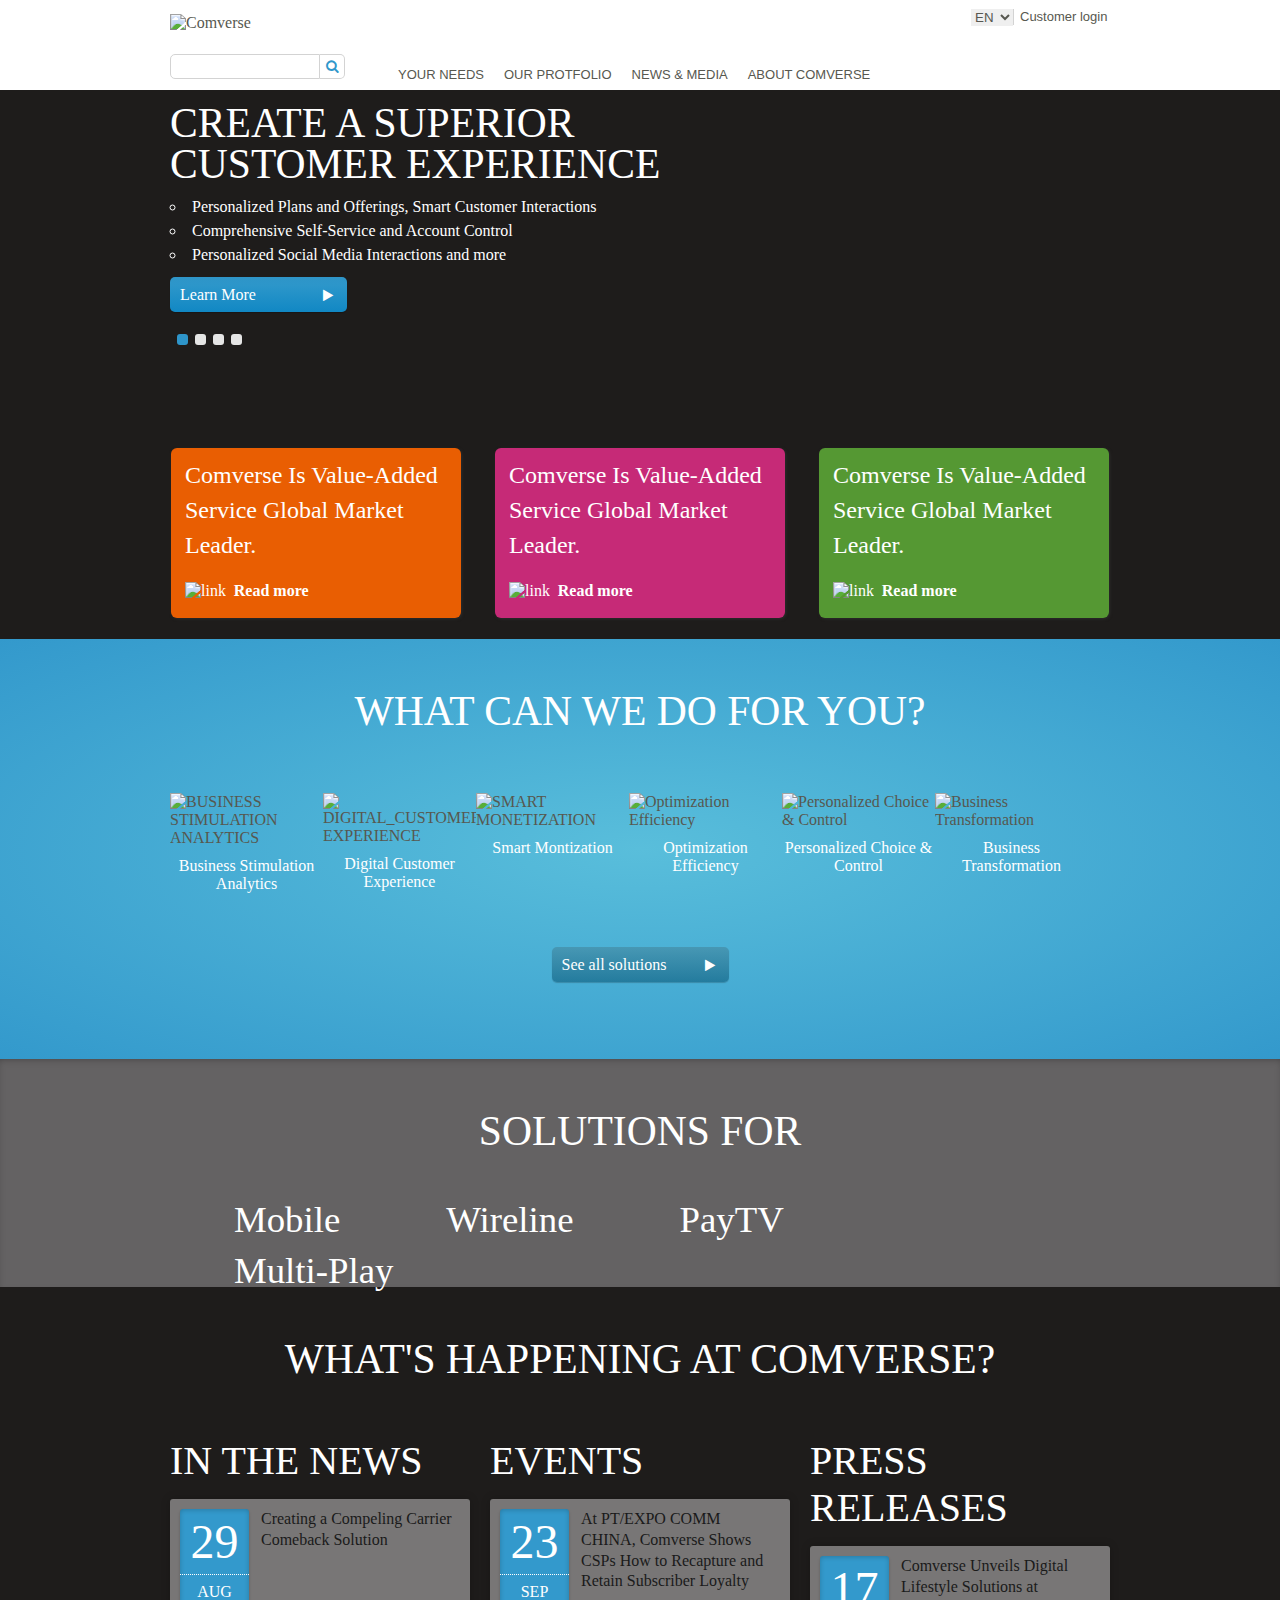
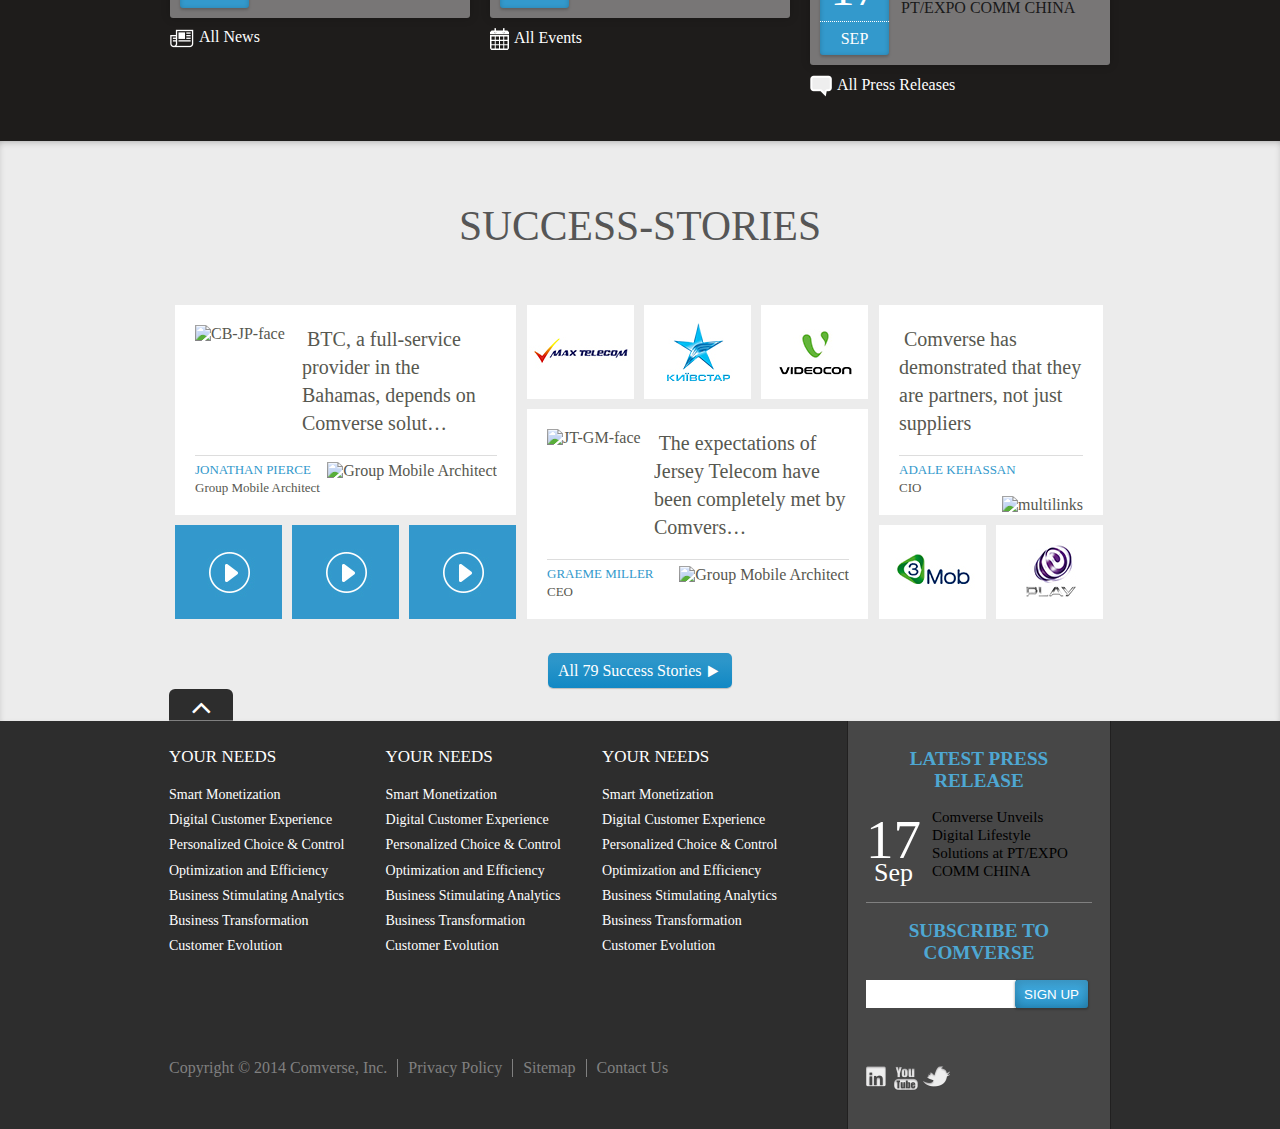
==== commit cb92b724: "add placeholder to the search input" ====
--- a/index.html
+++ b/index.html
@@ -22,7 +22,7 @@
 				</ul>
 			</nav>
 			<form box="search" action="">
-				<input type="search"><button type="submit"><i class="fa fa-search"></i></button>
+				<input type="search" placeholder="Search"><button type="submit"><i class="fa fa-search"></i></button>
 			</form>
 			<div company-logo>
 			<a href="http://bengedi.github.io/comverse/"><img src="img/comverse-logo.png" alt="Comverse"></a>
@@ -31,7 +31,7 @@
 				<ul list="navigation row">
 					<li>
 					<a link="navigation" href="#">YOUR NEEDS</a>
-						<div menu-dropdown="1">
+						<div menu-dropdown>
 							<ul dropdown-col>
 								<li><a href="#">Smart Monetization</a></li>
 								<li><a href="#">Digital Customer Experience</a></li>
--- a/css/main.css
+++ b/css/main.css
@@ -4,6 +4,10 @@
   font-weight: normal;
   src: url("../fonts/Segan-Light.ttf") format("truetype");
 }
+header [container],section[carousel] div[container],ul[list~="solution-for"],
+section[success-stories] div[stories],ul[list~="carousel-inner"] [item] div,ul[list~="events"]{
+	max-width: 940px;
+}
 section{
 	max-width:100%;
 }
@@ -13,8 +17,7 @@
 	position:relative;
 }
 section[carousel] div[container]{
-	width: 940px;
-	height: 51.5%;
+
 	margin-left: auto;
 	margin-right: auto;
 	position: relative;
@@ -54,6 +57,7 @@
 	font-family: "Segan-Light";
 	position: relative;
 	margin: 0;
+	/*overflow: hidden;*/
 }
 
 [clearfix]:after {
@@ -74,7 +78,6 @@
 }
 header [container]{
 	position: relative;
-	max-width: 940px;
 	height: inherit;
 	margin-right:auto;
 	margin-left:auto;
@@ -91,17 +94,20 @@
 	vertical-align: 15px;
 	display: inline-block;
 }
+div[company-logo] a{
+	display: block;
+}
 section[solutions]{
 	height: 365px;
 	padding-top: 55px;
 	background: url("../img/weDoBG.png") repeat scroll 0 0, radial-gradient(ellipse at center, #59bedb 0%,#3399cc 100%);
 }
 ul[list~="solutions"]{
-	max-width: 965px;
+	max-width: 940px;
 	height: 107px;
 	margin: 0 auto;
-	padding-top: 4%;
-	padding-bottom: 3%;
+	padding-top: 64px;
+	padding-bottom: 47px;
 	padding-left: 0;
 }
 section[solutions] a[link~="btnBlue"]{
@@ -121,13 +127,14 @@
 	box-shadow: 0 3px 10px -5px rgba(0, 0, 0, 0.5) inset;
 }
 ul[list~="solution-for"]{
-	max-width: 940px;
 	height: 51px;
-	padding-top:3%;
-	margin:0 auto !important;
+	width: 812px;
+	padding-left: 0;
+	padding-top:45px;
+	margin:0 auto;
 }
 ul[list~="solution-for"] li{
-	margin-right:13.9%;
+	margin-right:106px;
 }
 ul[list~="solution-for"] li:last-child{
 	margin-right:0;
@@ -168,7 +175,7 @@
 	padding-bottom:56px;
 }
 section[success-stories] div[stories]{
-	width: 940px;
+
 	height: 323px;
 	margin: 0 auto;
 }
@@ -398,10 +405,6 @@
 	margin: 0;
 	z-index: 2;
 	position: relative;
-	-webkit-box-sizing:border-box;
-  -moz-box-sizing:border-box;
-  -ms-box-sizing:border-box;
-  box-sizing:border-box;
 }
 ul[list~="navigation"] li{
 	font: 13px Arial;
@@ -413,19 +416,16 @@
 	display: block;
 }
 nav[menu-nav] ul[list~="navigation"] li:hover{	
-	-webkit-box-sizing:border-box;
-  -moz-box-sizing:border-box;
-  -ms-box-sizing:border-box;
-  box-sizing:border-box;
 	background: #fcfcfc;	
-	/*border: 1px solid #D5D5D5;*/
 	z-index: 10;
 	-webkit-box-shadow: -5px 9px 8px rgba(0,0,0,0.4),inset 0px 0px 0px 1px rgba(213,213,213,1);
 	box-shadow: -5px 9px 8px rgba(0,0,0,0.4),inset 0px 0px 0px 1px rgba(213,213,213,1);	
-	/*-webkit-box-shadow: inset 0px 0px 0px 1px rgba(213,213,213,1);
-	-moz-box-shadow: inset 0px 0px 0px 1px rgba(213,213,213,1);
-	box-shadow: inset 0px 0px 0px 1px rgba(213,213,213,1);*/
-}
+}
+ul[list~="navigation"] ul[dropdown-col] li:hover{
+	box-shadow:none;
+	background:none;
+}
+
 [menu-dropdown]{
 	height: auto;
 	margin: 0;
@@ -449,7 +449,6 @@
 }
 div[menu-dropdown] ul[dropdown-col]{
 	height: auto;
-	/*width: 100%;*/
 	width: 26%;
 	list-style: none;
 	margin: 0 0 0 25px;
@@ -527,7 +526,6 @@
 	display: block;
 } 
 ul[list~="carousel-inner"] [item] div{
-	width: 940px;
 	margin: 0 auto;
 	padding-top: 1%;
 }
@@ -665,6 +663,22 @@
 	display: inline-block;
 	vertical-align: top;
 }
+
+::-webkit-input-placeholder {
+   color: white;
+}
+
+:-moz-placeholder { /* Firefox 18- */
+   color: white;  
+}
+
+::-moz-placeholder {  /* Firefox 19+ */
+   color: white;  
+}
+
+:-ms-input-placeholder {  
+   color: white;  
+}
 [box~="search"] input[type="search"]:focus{
 	border: none;
 }
@@ -722,6 +736,7 @@
 	margin-left:0;
 }
 [feature-box] [heading="box"]{
+	height: 83%;
 	font-size: 24px;
 	margin-top: 5px
 	display: block;
@@ -757,8 +772,6 @@
 
 [feature-box] footer {
 	height: 13%;
-	position: relative;
-	top:13%;
 }
 [feature-box] footer span{
 	font-weight: bold;
@@ -772,7 +785,6 @@
 	height: 210px;
 	padding-left: 0;
 	margin: 0 auto;
-	width: 940px;
 }
 ul[list~="events"] li{
 	margin-left:20px;
@@ -862,12 +874,18 @@
 }
 [event-info]{
 	margin: 0;
+	display: inline-block;
+	width: 70%;
 	color: hsla(0, 0%, 10%, 1);
 	font: 1em/1.3 "Segan-Light";
 }
 div[social] [event-info]{
 	color: white;
 	font: 15px/1.2 "Segan-Light";
+	color: black;
+	width: 64%;
+	margin: 0;
+	display: inline-block;
 }
 section[events] h1 {
 	padding-bottom: 60px;
@@ -888,7 +906,7 @@
 	color:black;
 }
 a[link="read-more"] img{
-	vertical-align:-22%;
+	vertical-align:middle;
 	margin-right: 5px;
 }
 p[more-info]:hover a[link="read-more"] img{
@@ -896,11 +914,11 @@
   	filter: invert(100%);
 }
 [box~="solution"]{
-	width: 160px;
+	width: 153px;
 	margin: 0 auto;
 }
 li[box~="solution"]+a[link="box"]{
-	width: 160px;
+	width: 153px;
 	height: inherit;
 }
 [box~="solution"] img{
@@ -914,10 +932,6 @@
 }
 [box~="solution"]:hover img[front]{
 	display: none;
-}
-[box~="solution"]{
-	width: 160px;
-	
 }
 [box~="solution"] figure{
 	margin:0;
@@ -946,7 +960,7 @@
 	margin: 0 auto;
 	padding: 0;
 	width: 352px;
-	height: 323px !important;
+	height: 323px;
 }
 [list~="quote"]{
 	width:236px;
@@ -981,7 +995,8 @@
 	height: 100%;
 }
 [box~="small"]{
-	
+	width: 107px;
+	height: 97px;
 }
 li[box~="small"] div[back-success-story], li[box~="small"] div[front-success-story]{
 	-webkit-box-sizing:border-box;
@@ -990,8 +1005,8 @@
   	box-sizing:border-box;
   	padding:0;
   	margin:0;
-	width: 107px;
-	height: 97px;
+	width: inherit;
+	height: inherit;
 }
 [list~="success-story"] li{
 	display: block;
@@ -1112,4 +1127,285 @@
 	background: #3AA6DB;
 }
 
-
+/* ==========================================================================
+   #medium breakpoint 768px - 1004px
+   ========================================================================== */
+
+@media screen and (min-width: 768px) and (max-width: 1004px) {
+	header [container],section[carousel] div[container],ul[list~="solution-for"],
+	section[success-stories] div[stories],ul[list~="carousel-inner"] [item] div,ul[list~="events"]{
+		max-width: 768px;
+		border: 1px soild black;
+	}
+	div[company-logo]{
+		margin-top: 5%;
+	}
+	div[company-logo] img{
+		width: 58.918918918918918918918918918919%;
+	}
+	form[box="search"]{
+		left: 82.7%;
+		top: 61%;
+	}
+	nav[user-access-nav]{
+		padding-top: 3%;
+	}
+	[box~="search"] {
+		height: 26px;
+		width: 129px;
+	}
+	::-webkit-input-placeholder {
+	   color: lightgrey;
+	}
+
+	:-moz-placeholder { /* Firefox 18- */
+	   color: lightgrey;  
+	}
+
+	::-moz-placeholder {  /* Firefox 19+ */
+	   color: lightgrey;  
+	}
+
+	:-ms-input-placeholder {  
+	   color: lightgrey;  
+	}
+	[box~="search"] input[type="search"] {
+		width: 103px;
+		border-top-right-radius: 5px;
+		border-bottom-right-radius: 5px;
+		border-top-left-radius: 0;
+		border-bottom-left-radius: 0;
+	}
+	[box~="search"] button[type="submit"] {
+		width: 26px;
+		border-top-left-radius: 5px;
+		border-bottom-left-radius: 5px;
+		border-top-right-radius: 0;
+		border-bottom-right-radius: 0;
+		border-right: none;
+		border-left: 1px solid lightgrey;
+		float: left;
+		padding-left: 5px;
+	}
+	[box~="search"] button[type="submit"] i.fa-search{
+		font-size: 118%;
+	}
+	nav[menu-nav]{
+		left: 125px;
+	}
+	[menu-dropdown]{
+		width: 768px;
+		left: -129px;
+	}
+	li:hover [menu-dropdown="2"] {
+		left: -184%;
+	}
+	li:hover [menu-dropdown="3"] {
+		left: -312%;
+	}
+	li:hover [menu-dropdown="4"] {
+		left: -335%;
+	}
+	[dropdown-img] img{
+		padding-left: 30px;
+		width: 221px;
+	}
+	[item] h2[heading="carousel"]{
+		padding-top: 53px;
+	}
+	ul[list~="carousel-inner"] li[item] div{
+		max-width: 734px;
+	}
+	ul[list~="feature-boxs"]{
+		width: 725px;
+		height: 176px;
+		margin: 0 auto;
+	}
+	li[feature-box]{
+		padding: 12px 14px 10px;
+		height: 153px;
+		width: 191px;
+	}
+	[feature-box] [heading="box"]{
+		font-size: 16px;
+		line-height: 1.3;
+	}
+	section[carousel] div[container]{
+		top: 49.5%;
+	}
+	ol[list~="carouselIndicators"]{
+		margin-left: 14.5px;
+		margin-bottom: 8.5%;
+	}
+	ul[list~="solutions"]{
+		width: 768px;
+		height: 107px;
+		padding-top: 68px;
+		padding-bottom: 58px;
+	}
+	[box~="solution"]{
+		width: 121px;
+	}
+	[box~="solution"] figure figcaption{
+		line-height: 1.3;
+	}
+	[box~="solution"] figure img{
+		width: 80px;
+	}
+	ul[list~="solution-for"] li {
+		margin-right: 85px;
+	}
+	[event-date]{
+		width: 53px;
+		height: 73px;
+		margin-bottom: 24px;
+	}
+	[event-day]{
+		font: 2.2em/49px "Segan-Light";
+		line-height: 49px;
+		height: 49px;
+	}
+	[event-month]{
+		font: 0.9em/26px "Segan-Light";
+		height: 26px;
+	}
+	ul[list~="events"] li{
+		width: 241px;
+		margin-left: 14px;
+	}
+	a[event-box]{
+		width: 221px;
+		height: 99px;
+	}
+	[event-info]{
+		font: 0.9em/1.3 "Segan-Light";
+	}
+	[list~="events"] h2{
+		font: 2.1em "Segan-Light";
+	}
+	a[link="read-more"]{
+		font-size: small;
+	}
+	section[success-stories] div[stories]{
+		width: 746px;
+	}
+	div[stories]{
+		max-width: 747px;
+	}
+	[front-success-story] [up] img,[front-success-story] [down] img{
+		max-width:74px;
+	}
+	[front-success-story] blockquote,[back-success-story] blockquote{
+		font-size: 100%;
+	}
+	[back-success-story] blockquote{
+		width: 230px;
+	}
+	[box~="wrap-slider"] [front-success-story]{
+		height: 170px;
+		width: 250px;
+		padding: 10px;
+	}
+	[back-success-story]{
+		width: 230px;
+		height: 150px;
+	}
+	[list~="success-story"]{
+		width: 280px;
+		height: 283px;
+	}
+	[list~="success-story"] [box="wrap-slider"]{
+		width: 270px;
+		height: 190px;
+	}
+	[front-success-story] [up] blockquote{
+		width: 170px;
+		height: 112px;
+	}
+	[back-success-story] blockquote{
+		width: 230px;
+	}
+	[box~="wrap-slider"]:hover div[front-success-story]{
+	  transform: translateY(-190px);
+	  cursor: pointer;
+	}
+	[box~="small"]:hover div[front-success-story]{
+	  transform: translateY(-77px);
+	  cursor: pointer;
+	}
+	ul[list~="success-story"] [box~="small"],ul[list~="success-story"] [box~="small"] img{
+		width: 83px;
+		height: 73px;
+	}
+	ul[list="success-story quote"]{
+		width: 186px;
+	}
+	ul[list="success-story quote"] li[box="wrap-slider"]{
+		width: 176px;
+	}
+	[list~="quote"] [box~="wrap-slider"] [front-success-story]{
+		width: 156px;
+	}
+	[list~="quote"] [front-success-story] [up] blockquote{
+		width: inherit;
+	}
+	[list~="quote"] [front-success-story] [down] img{
+		position: relative;
+		top: -36px;
+		left: 10px;
+		z-index: -1;
+	}
+	footer[last]{
+		height: 42px;
+	}
+	div[footer-wrapper]{
+		height: inherit;
+	}
+	footer ul[list="categories row"]{
+		height: 0;
+		display: none;
+	}
+	footer[last] div[social]{
+		background-color:transparent;
+		border-right: none;
+		border-left: none;
+		padding: 0;
+		width: 144px;
+	}
+	footer[last] div[social] h3{
+		display: none;
+		height: 0;
+	}
+	div[social] [event-box]{
+		display: none;
+	}
+	footer[last] form{
+		display: none;
+		height: 0;
+	}
+	ul[list~="social"]{
+		padding-top: 8px;
+		padding-bottom: 0;
+		height: 28px;
+		margin: 0;
+	}
+	ul[list~="social"] li{
+		margin-right: 20px;
+	}
+	div[footer-wrapper] div[core]{
+		width: 601px;
+		height: 18px;
+		padding-top: 14px;
+	}
+	div[to-top]{
+		top: -31px;
+		left: 92%;
+		border-bottom: none;
+	}
+	div[to-top] a{
+		width: 45px;
+	}
+	footer[last] div[footer-wrapper]{
+		max-width: 768px;
+	}
+}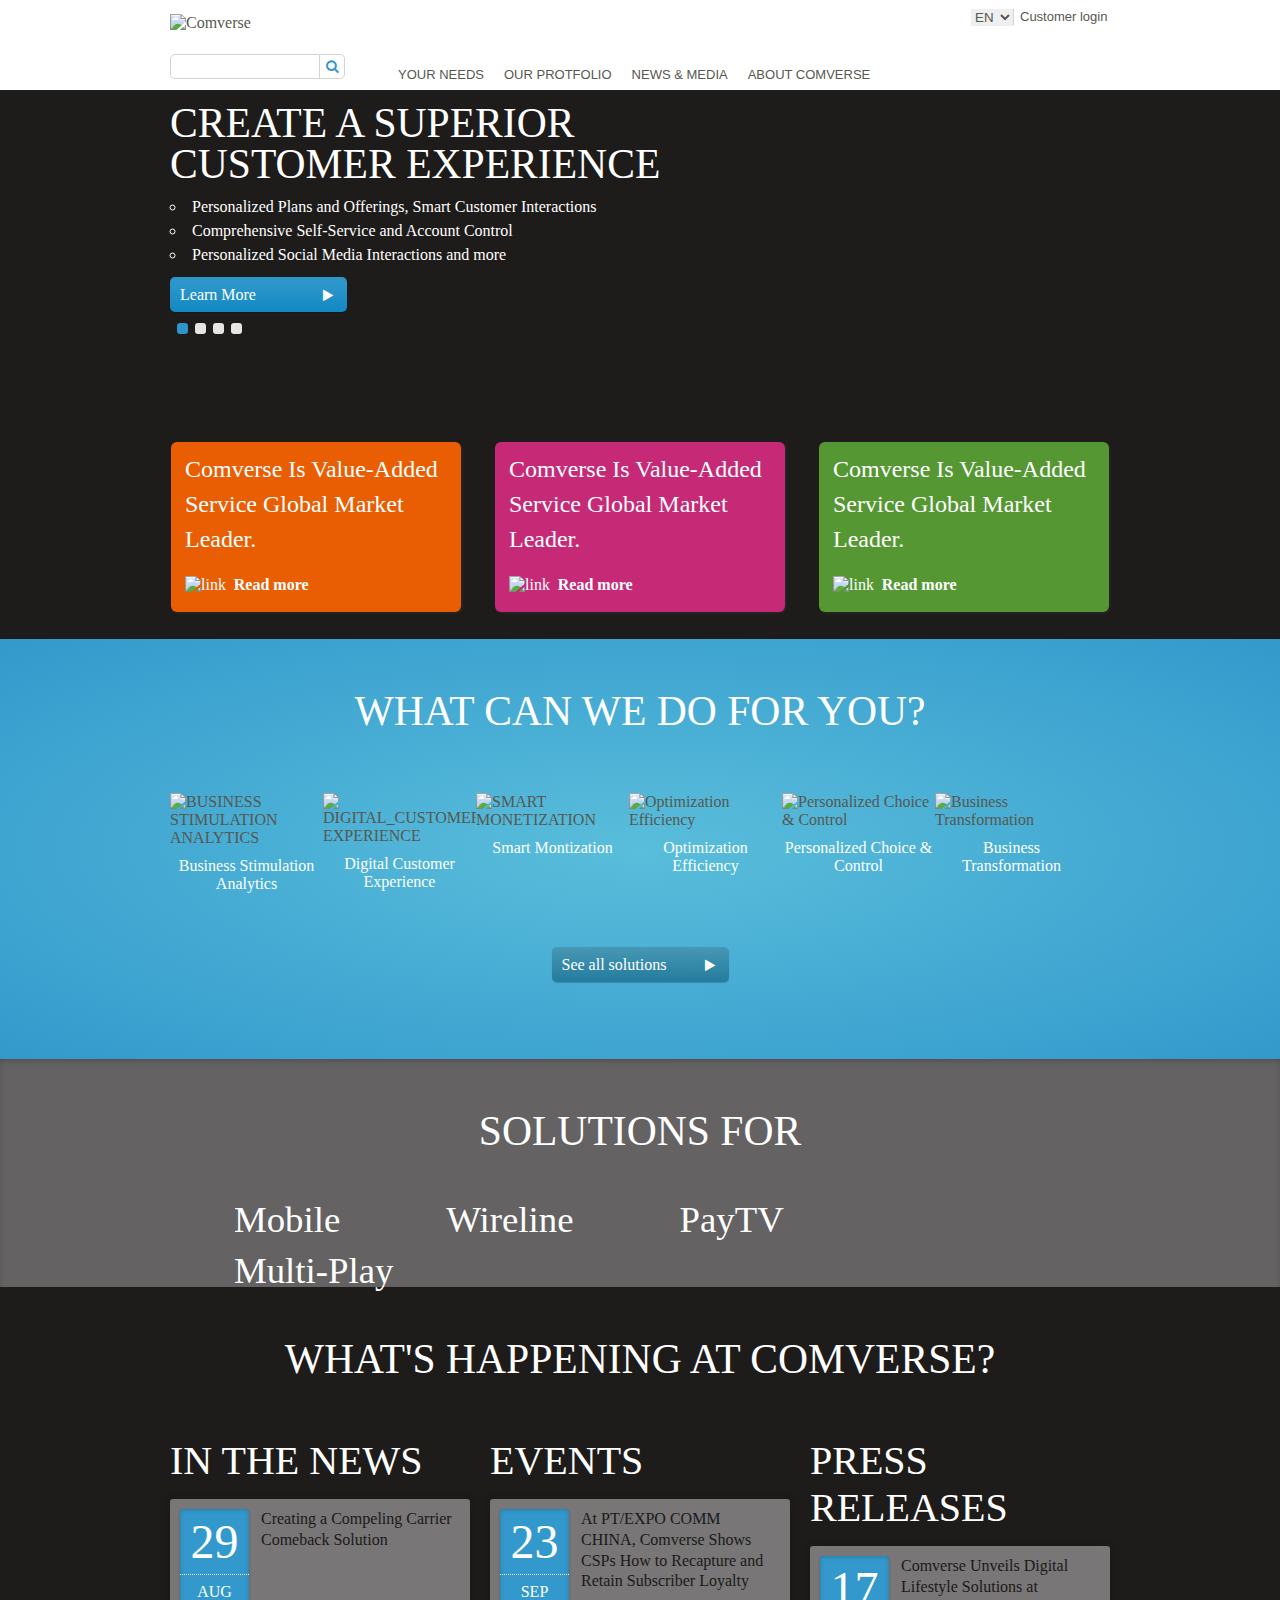
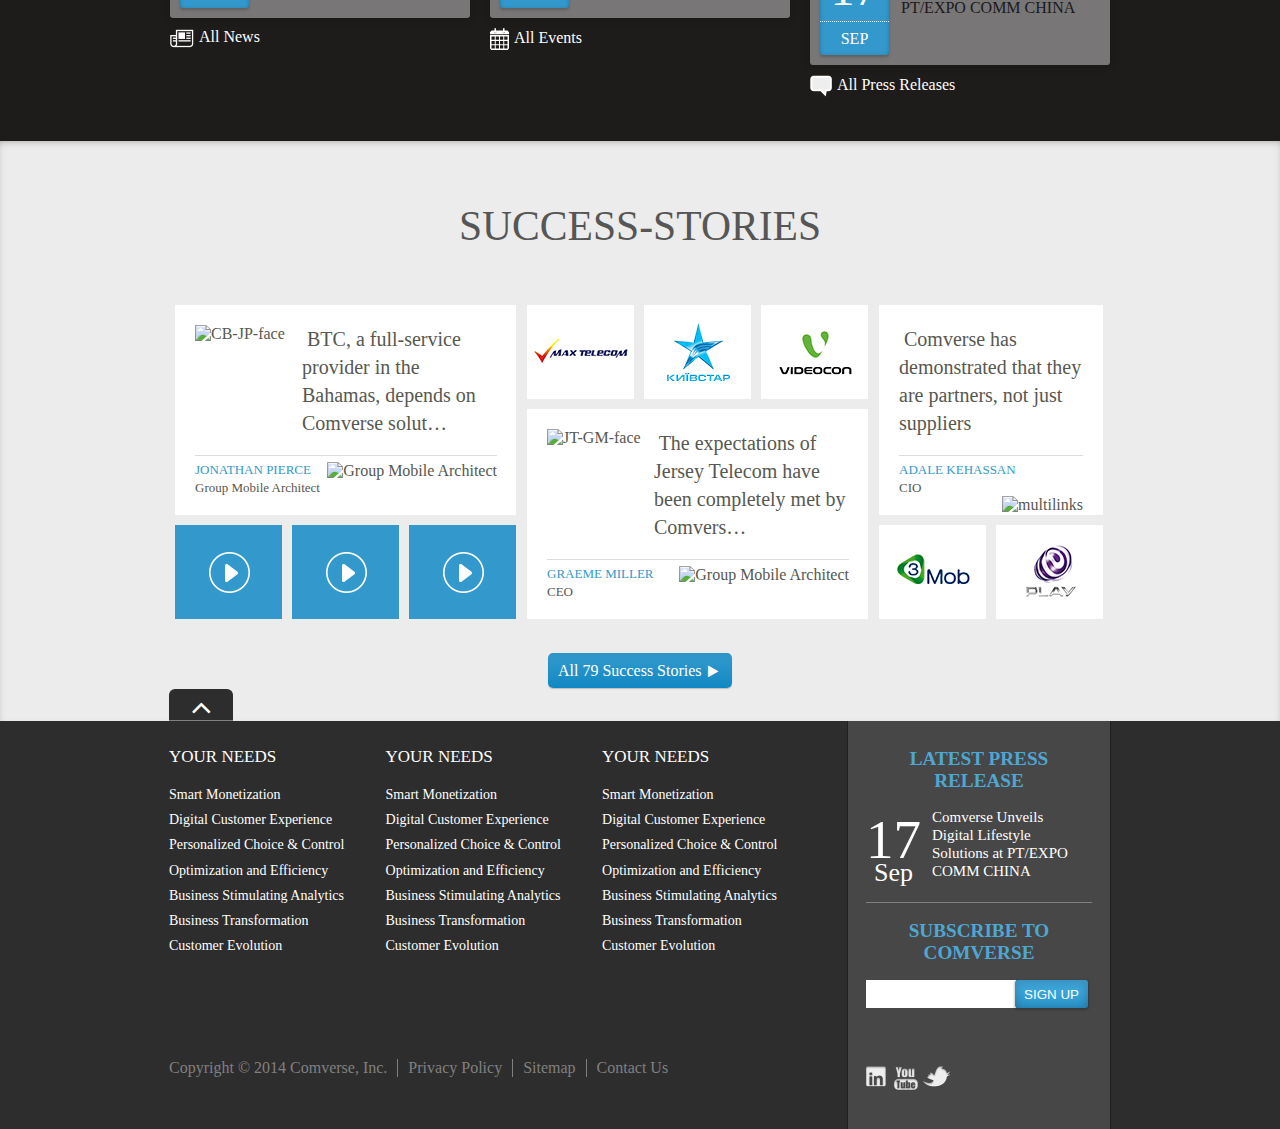
==== commit 4eb99a11: "update header for resolution 767px" ====
--- a/index.html
+++ b/index.html
@@ -25,10 +25,15 @@
 				<input type="search" placeholder="Search"><button type="submit"><i class="fa fa-search"></i></button>
 			</form>
 			<div company-logo>
-			<a href="http://bengedi.github.io/comverse/"><img src="img/comverse-logo.png" alt="Comverse"></a>
+			<a href="#"><img src="img/comverse-logo.png" alt="Comverse"></a>
 			</div>
 			<nav menu-nav>
-				<ul list="navigation row">
+				<label for="menu-toggle"><i class="fa fa-bars"></i></label>
+				<input type="checkbox" id="menu-toggle"/> 
+				<ul list="navigation row" id="menu">
+					<li>
+						<a link="navigation" href="#"><i class="fa fa-home"></i> HOME</a>
+					</li>
 					<li>
 					<a link="navigation" href="#">YOUR NEEDS</a>
 						<div menu-dropdown>
--- a/css/main.css
+++ b/css/main.css
@@ -17,11 +17,10 @@
 	position:relative;
 }
 section[carousel] div[container]{
-
 	margin-left: auto;
 	margin-right: auto;
 	position: relative;
-	top: 44.5%;
+	top: 42.5%;
 	z-index: 1;
 }	
 div[carousel-caption]{
@@ -51,7 +50,7 @@
 	list-style-type: circle;
 	color: white;
 	list-style-position:inside;
-	line-height: 1.5em;
+	line-height: 1.5;
 }
 body{
 	font-family: "Segan-Light";
@@ -415,6 +414,9 @@
 	height: 41px;
 	display: block;
 }
+nav[menu-nav] [list~="navigation"] li:first-child{
+	display: none;
+}
 nav[menu-nav] ul[list~="navigation"] li:hover{	
 	background: #fcfcfc;	
 	z-index: 10;
@@ -425,7 +427,20 @@
 	box-shadow:none;
 	background:none;
 }
-
+.fa-bars{
+	color:#a0a0a0;
+}
+label[for="menu-toggle"] {  
+	position: absolute;
+  	cursor: pointer;
+  	display: none;
+}
+#menu-toggle {
+  display: none; /* hide the checkbox */
+}
+#menu {
+  display: block;
+}
 [menu-dropdown]{
 	height: auto;
 	margin: 0;
@@ -533,7 +548,7 @@
 	height: 11px;
 	width: 100%;
 	padding: 0;
-	margin-bottom: 10.5%;
+	margin-bottom: 11%;
 	margin-top: 0;
 	display: inline-block;
 }
@@ -882,7 +897,6 @@
 div[social] [event-info]{
 	color: white;
 	font: 15px/1.2 "Segan-Light";
-	color: black;
 	width: 64%;
 	margin: 0;
 	display: inline-block;
@@ -1231,11 +1245,11 @@
 		line-height: 1.3;
 	}
 	section[carousel] div[container]{
-		top: 49.5%;
+		top: 51.5%;
 	}
 	ol[list~="carouselIndicators"]{
 		margin-left: 14.5px;
-		margin-bottom: 8.5%;
+		margin-bottom: 53px;
 	}
 	ul[list~="solutions"]{
 		width: 768px;
@@ -1408,4 +1422,128 @@
 	footer[last] div[footer-wrapper]{
 		max-width: 768px;
 	}
+}
+
+/* ==========================================================================
+   #small breakpoint 767px and lower
+   ========================================================================== */
+
+@media screen and (max-width: 767px) {
+	nav[user-access-nav] ,#menu{
+		display: none;
+	}
+	header{
+		height: 60px;
+	}
+	header [container],section[carousel] div[container],ul[list~="solution-for"],
+	section[success-stories] div[stories],ul[list~="carousel-inner"] [item] div,ul[list~="events"]{
+		max-width: 767px;
+	}
+	nav[menu-nav]{
+		width: 100%;
+		height: 100%;
+		top: 46px;
+		left: 0;
+	}
+	label[for="menu-toggle"]{
+		cursor: pointer;
+		position: absolute;
+		top: -36px;
+		left: 9px;
+		display: block;
+		padding: 6px 7px 9px 8px;
+		background: linear-gradient(to bottom, #f2f2f2 0%,#e5e5e5 100%);
+		width: 24px;
+		height: 22px;
+		border-radius: 5px;
+		border: 1px solid #d9d9d9;
+	}
+	label[for="menu-toggle"]:hover{
+		border-color: grey;
+	}
+	#menu-toggle:checked + #menu {
+	  display: block;
+	}
+	nav[menu-nav] ul[list~="navigation"]{
+		width: 100%; 
+		padding: 0;
+		position: relative;
+		top: 14px;
+		margin: 0;
+		z-index: 10;
+		height: auto;
+		-webkit-box-shadow:0 5px 5px 0 rgba(0, 0, 0, 0.1), inset 0px 10px 10px -10px rgba(0, 0, 0, 0.2);
+		box-shadow: 0 5px 5px 0 rgba(0, 0, 0, 0.1), inset 0px 10px 10px -10px rgba(0, 0, 0, 0.2);
+		background: url("../img/bodyBG.png") repeat scroll 0 0 #fff;
+	}
+	nav[menu-nav] [list~="navigation"] li:hover [menu-dropdown]{
+		display: none;
+	}
+	nav[menu-nav] [list~="navigation"] li{
+		border-bottom: 1px solid #dbdbdb;
+		border-top: 1px solid #fff;
+		list-style-image: url('../img/navCollapseArrowRight.png');
+		list-style-position: inside;
+		float: none;
+		height: 40px;
+	}
+	nav[menu-nav] [list~="navigation"] li:first-child{
+		display: block;
+	}
+	nav[menu-nav] [list~="navigation"] li:first-child a{
+		padding-left: 5px;
+	}
+	nav[menu-nav] ul[list~="navigation"] li:last-child{
+		border-bottom: none;
+	}
+	nav[menu-nav] ul[list~="navigation"] li:first-child:hover{
+		-webkit-box-shadow: inset 0px 10px 10px -10px rgba(0, 0, 0, 0.2);
+		box-shadow: inset 0px 10px 10px -10px rgba(0, 0, 0, 0.2);
+	}
+	nav[menu-nav] ul[list~="navigation"] li:hover{
+		background: #fcfcfc;
+		z-index: 10;
+		-webkit-box-shadow: none;
+		box-shadow: none;
+		border-bottom: 1px solid rgba(213,213,213,1);
+	}
+	nav[menu-nav] a{
+		padding: 13px 10px 0;
+		height: 27px;
+	}
+	.fa-bars {
+		color: #a0a0a0;
+		font-size: 26px !important;
+	}
+	div[company-logo] {
+		display: inherit;
+		width: 108px;
+		height: 36px;
+		margin: 0 auto;
+		padding-top: 10px;
+	}
+	div[company-logo] img{
+		width: 108px;
+	}
+	[box~="search"] input[type="search"]{
+		display: none;
+	}
+	[box~="search"] button[type="submit"]{
+		height: 38px;
+		width: 38px;
+		position: relative;
+		top: -24px;
+		right: -88px;
+		padding: 0;
+		border: 1px solid lightgrey;
+		border-radius: 5px;
+		color: #3097CB;
+		background: linear-gradient(to bottom, #f2f2f2 0%,#e5e5e5 100%);
+	}
+	[box~="search"] button[type="submit"]:hover{
+		border-color: grey;
+	}
+	button[type="submit"] i.fa-search{
+		font-size: 23px;
+	}
 }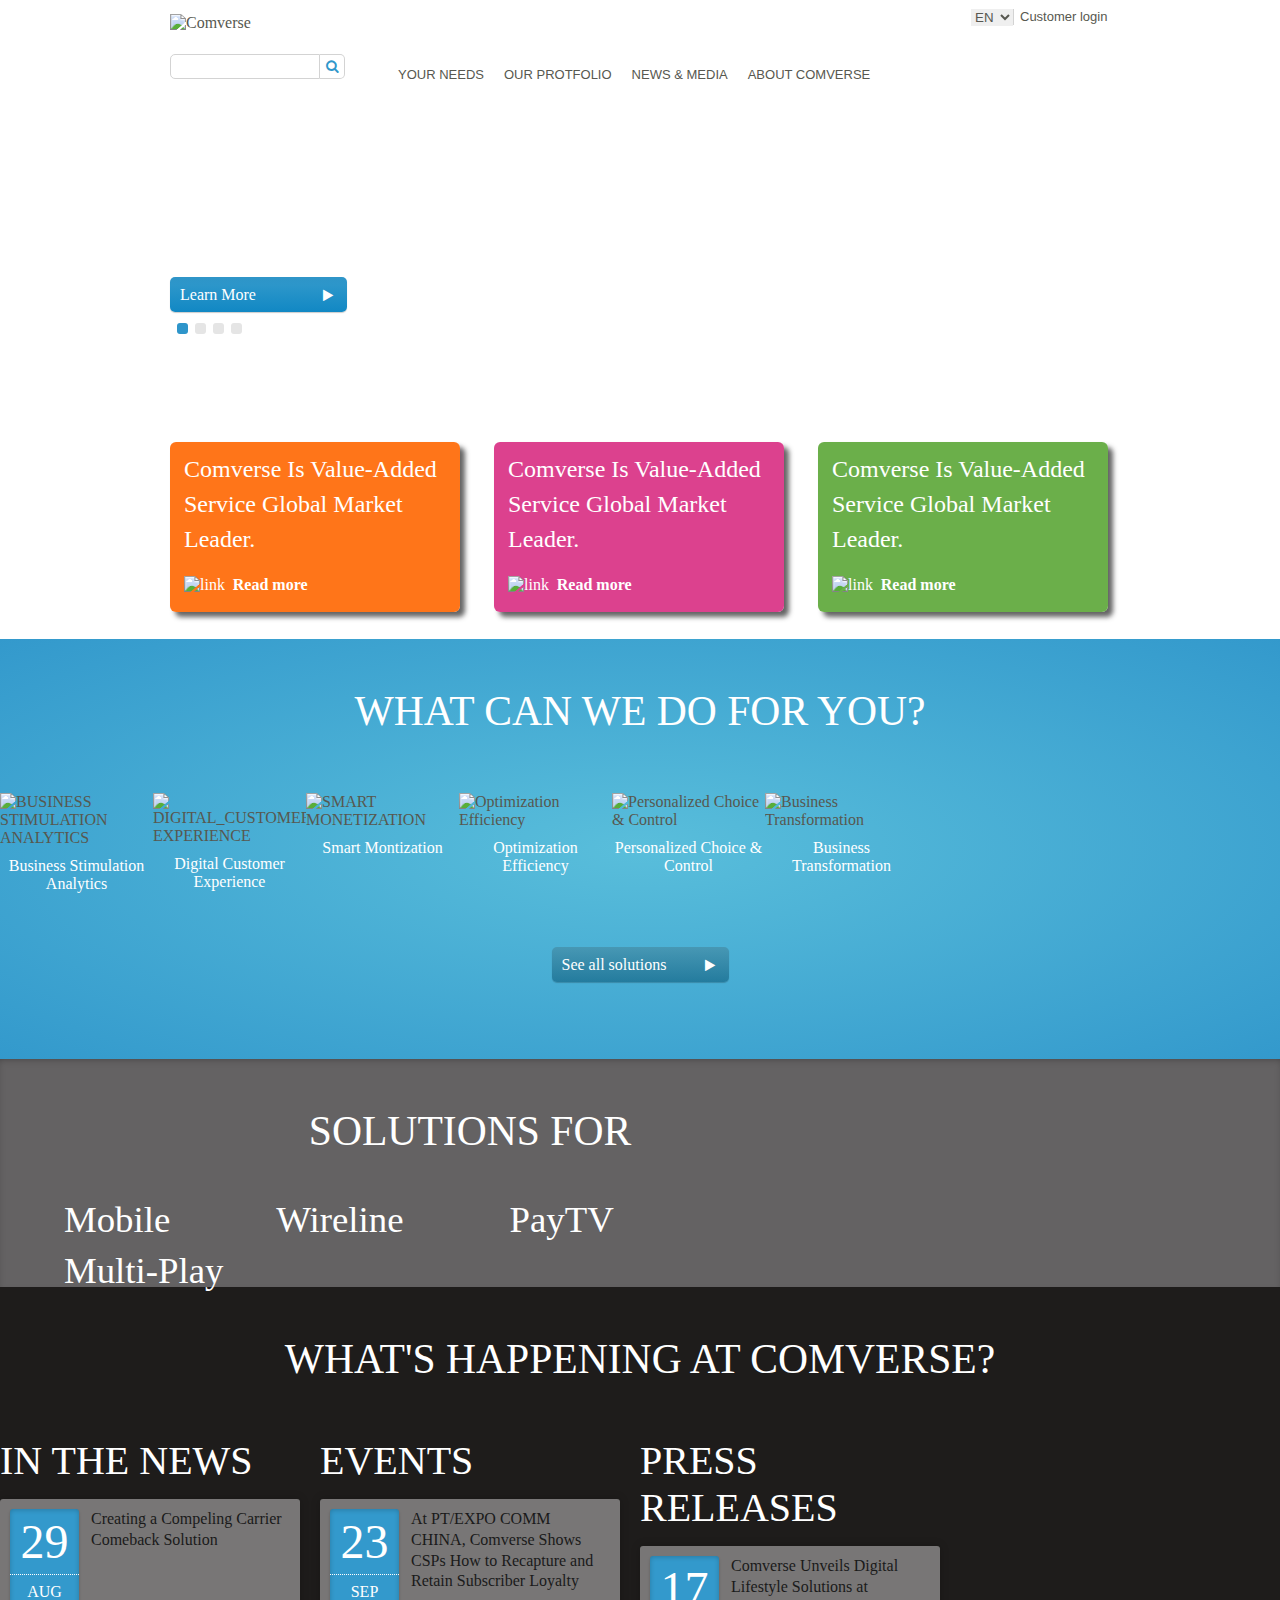
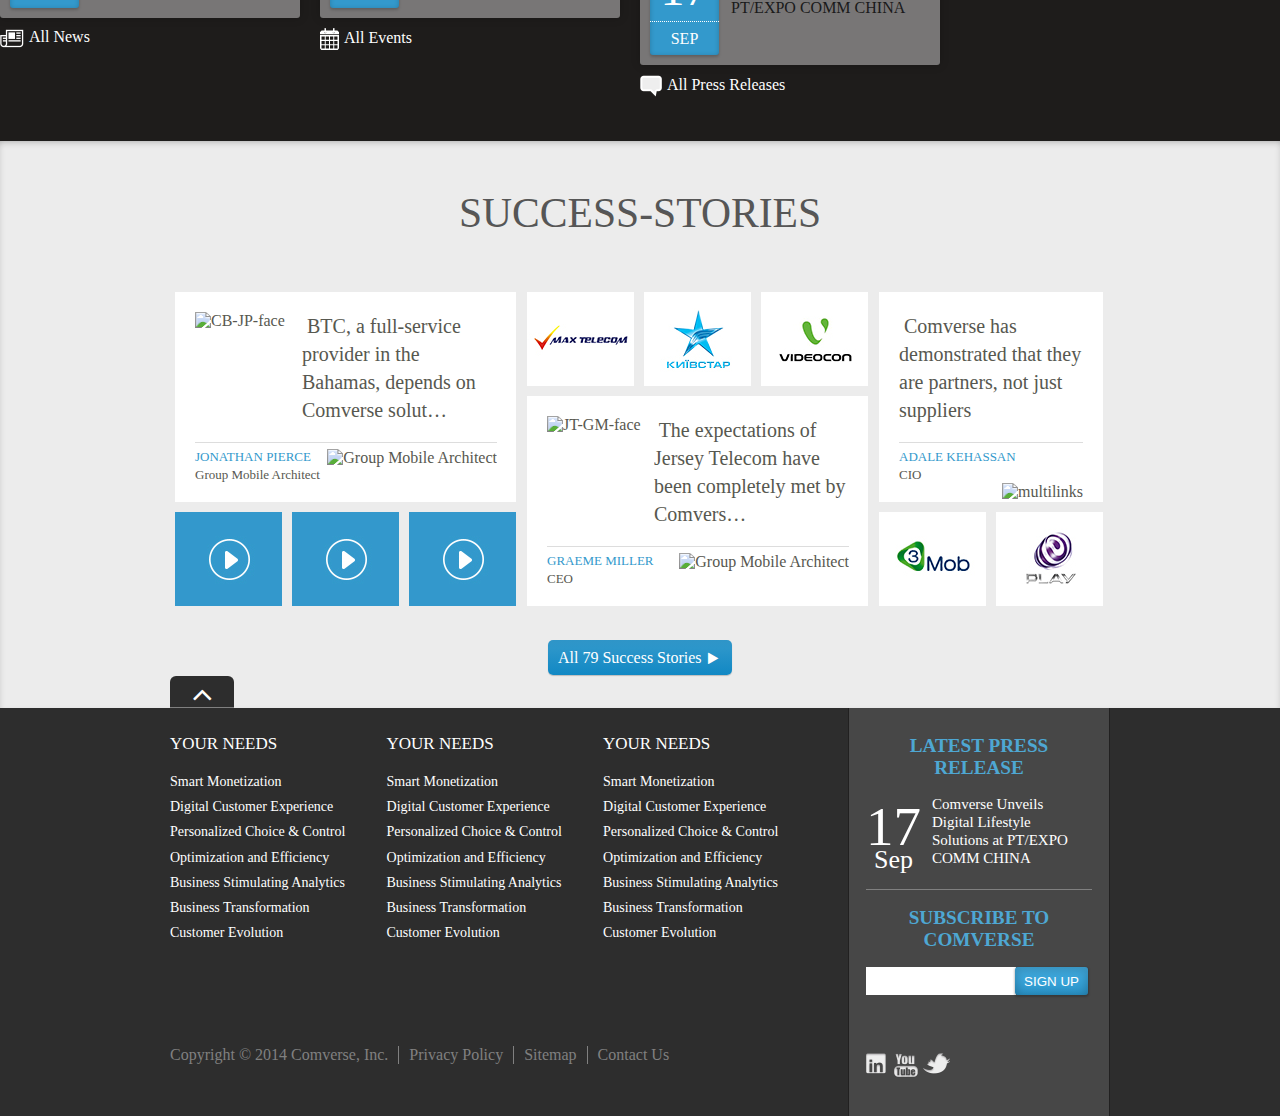
==== commit 773f9c4f: "work on the 767px resolution" ====
--- a/index.html
+++ b/index.html
@@ -21,7 +21,9 @@
 					<li><a link="navigation" href="#">Customer login</a></li>
 				</ul>
 			</nav>
-			<form box="search" action="">
+			<label for="search-toggle"><i class="fa fa-search"></i></label>
+			<input type="checkbox" id="search-toggle"/> 
+			<form box="search" action="" id="search">
 				<input type="search" placeholder="Search"><button type="submit"><i class="fa fa-search"></i></button>
 			</form>
 			<div company-logo>
@@ -255,13 +257,15 @@
 				</a>
 			</section>
 			<section solution-for>
-				<h1 heading="section">SOLUTIONS FOR</h1>
-				<ul list="solution-for row">
-					<li><a href="#">Mobile</a></li>
-					<li><a href="#">Wireline</a></li>
-					<li><a href="#">PayTV</a></li>
-					<li><a href="#">Multi-Play</a></li>
-				</ul>
+				<div container>
+					<h1 heading="section">SOLUTIONS FOR</h1>
+					<ul list="solution-for row">
+						<li><a href="#">Mobile</a></li>
+						<li><a href="#">Wireline</a></li>
+						<li><a href="#">PayTV</a></li>
+						<li><a href="#">Multi-Play</a></li>
+					</ul>
+				</div>
 			</section>
 			<section events>
 				<h1 heading="section">WHAT'S HAPPENING AT COMVERSE?</h1>
--- a/css/main.css
+++ b/css/main.css
@@ -4,12 +4,33 @@
   font-weight: normal;
   src: url("../fonts/Segan-Light.ttf") format("truetype");
 }
-header [container],section[carousel] div[container],ul[list~="solution-for"],
-section[success-stories] div[stories],ul[list~="carousel-inner"] [item] div,ul[list~="events"]{
+body{
+	font-family: "Segan-Light";
+	position: relative;
+	margin: 0;
+	/*overflow-x: hidden;*/
+}
+[clearfix]:after {
+    content: ".";
+    display: block;
+    clear: both;
+    visibility: hidden;
+    line-height: 0;
+    height: 0;
+}
+ 
+[clearfix] {
+    display: inline-block;
+}
+
+footer[last] div[footer-wrapper], div[container],ul[list~="solution-for"],div[stories],ul[list~="carousel-inner"] [item] div,ul[list~="carousel-inner"] [item] div{
 	max-width: 940px;
 }
 section{
 	max-width:100%;
+}
+section[solutions],section[solution-for],section[events],section[success-stories]{
+	padding-top: 55px;
 }
 section[carousel]{
 	height: 549px;
@@ -30,7 +51,7 @@
 }
 ul[list~="carousel-inner"]{
 	width: 100%;
-	height: 549px;
+	height: inherit;
 	position: absolute;
 	margin: 0;
 	top: 0;
@@ -52,25 +73,7 @@
 	list-style-position:inside;
 	line-height: 1.5;
 }
-body{
-	font-family: "Segan-Light";
-	position: relative;
-	margin: 0;
-	/*overflow: hidden;*/
-}
-
-[clearfix]:after {
-    content: ".";
-    display: block;
-    clear: both;
-    visibility: hidden;
-    line-height: 0;
-    height: 0;
-}
- 
-[clearfix] {
-    display: inline-block;
-}
+
 
 header{
 	height: 90px;
@@ -83,7 +86,7 @@
 }
 form[box="search"]{
 	position: absolute;
-	left: 81.7%%;
+	left: 81.1%%;
 	top: 60.5%;
 }
 div[company-logo]{
@@ -98,11 +101,9 @@
 }
 section[solutions]{
 	height: 365px;
-	padding-top: 55px;
 	background: url("../img/weDoBG.png") repeat scroll 0 0, radial-gradient(ellipse at center, #59bedb 0%,#3399cc 100%);
 }
 ul[list~="solutions"]{
-	max-width: 940px;
 	height: 107px;
 	margin: 0 auto;
 	padding-top: 64px;
@@ -121,13 +122,12 @@
 section[solution-for] {
 	height: 173px;
 	background-color: #646263;
-	padding: 55px 0 0;
 	-webkit-box-shadow: 0 3px 10px -5px rgba(0, 0, 0, 0.5) inset;
 	box-shadow: 0 3px 10px -5px rgba(0, 0, 0, 0.5) inset;
 }
 ul[list~="solution-for"]{
 	height: 51px;
-	width: 812px;
+	max-width: 812px;
 	padding-left: 0;
 	padding-top:45px;
 	margin:0 auto;
@@ -146,7 +146,6 @@
 	background: url("../img/pic02.jpg") no-repeat 50% 0 fixed #1e1c1b;
 	background-size: auto 100%;
 	height: 399px;
-	padding: 55px 0 0;
 }
 i.fa-play{
 	font-size: 13px;
@@ -159,7 +158,7 @@
 	margin-top: 1%;
 }
 [item="2"]{
-	background: url("../img/carousel/hp_ferriswheel_2500x639.jpg") no-repeat 50% 0 fixed #1e1c1b;
+	background: url("../img/carousel/hp_ferriswheel_2500x639.jpg") no-repeat 50% 0 fixed white; /*#1e1c1b*/
 }
 section[success-stories]{
 	height: 512px;
@@ -167,7 +166,6 @@
 	margin: 0 auto;
 	-webkit-box-shadow: 0 3px 10px -5px rgba(0, 0, 0, 0.5) inset;
 	box-shadow: 0 3px 10px -5px rgba(0, 0, 0, 0.5) inset;
-	padding: 68px 0 0;
 }
 section[success-stories] h1{
 	color: #565656;
@@ -430,12 +428,12 @@
 .fa-bars{
 	color:#a0a0a0;
 }
-label[for="menu-toggle"] {  
+label[for="menu-toggle"], label[for="search-toggle"] {  
 	position: absolute;
   	cursor: pointer;
   	display: none;
 }
-#menu-toggle {
+#menu-toggle ,#search-toggle{
   display: none; /* hide the checkbox */
 }
 #menu {
@@ -450,7 +448,7 @@
 	-moz-background-clip: padding;
 	background-clip: padding-box;
 	background: #fcfcfc;
-	width: 961px;
+	width: 940px;
 	border-left: 1px solid #D5D5D5;
 	border-right: 1px solid #D5D5D5;
 	border-bottom: 1px solid #D5D5D5;
@@ -568,6 +566,7 @@
 }
 ol[list~="carouselIndicators"] li[active]{
 	background: #2e95ca;
+	color: white;
 }
 div[to-top]{
 	position: absolute;
@@ -598,7 +597,7 @@
 	background: #2D2D2D repeat scroll 0 0;
 }
 footer[last] div[footer-wrapper]{
-	width: 942px;
+	max-width: 940px;
 	margin: 0 auto;
 }
 div[footer-wrapper] div[core]{
@@ -650,7 +649,7 @@
 	background-color: rgba(132, 132, 132, 0.3);
 	border-right: 1px solid #212020;
 	border-left: 1px solid #212020;
-	padding: 27px 18px 0;
+	padding: 27px 17px 0;
 }
 footer[last] div[social] h3{
 	color: #4EA7D3;
@@ -715,7 +714,6 @@
 ul[list~="feature-boxs"]{
 	list-style: none;
 	display: block;
-	width: 938px;
 	height: 170px;
 	margin:0 auto;
 	padding-left:0; 
@@ -730,10 +728,20 @@
 	display: inline-block;
 	border-radius: 6px;
 	margin-left:34px; 
-	-webkit-box-shadow: 1px 1px 3px 0px rgba(50, 50, 50, 0.75);
-	-moz-box-shadow: 1px 1px 3px 0px rgba(50, 50, 50, 0.75);
-	box-shadow: 1px 1px 3px 0px rgba(50, 50, 50, 0.75);
-}
+	-webkit-box-shadow: 5px 5px 5px 0px rgba(50, 50, 50, 0.75);
+	-moz-box-shadow: 5px 5px 5px 0px rgba(50, 50, 50, 0.75);
+	box-shadow: 5px 5px 5px 0px rgba(50, 50, 50, 0.75);
+}
+[feature-box] footer::after{
+		content: '';
+		background: url(../img/promotion-item-arrow.png) no-repeat scroll 0 0;
+		width: 11px;
+		height: 17px;
+		position: absolute;
+		display: none;
+		top: -59px;
+		right: 10px;	
+	}
 li[feature-box]:first-child{
 	margin-left:0;
 }
@@ -753,7 +761,6 @@
 [feature-box] [heading="box"]{
 	height: 83%;
 	font-size: 24px;
-	margin-top: 5px
 	display: block;
 	-webkit-margin-before: 0px;
 	-webkit-margin-after: 0px;
@@ -1146,10 +1153,12 @@
    ========================================================================== */
 
 @media screen and (min-width: 768px) and (max-width: 1004px) {
+	body{
+		max-width: 1004px;
+	}
 	header [container],section[carousel] div[container],ul[list~="solution-for"],
 	section[success-stories] div[stories],ul[list~="carousel-inner"] [item] div,ul[list~="events"]{
 		max-width: 768px;
-		border: 1px soild black;
 	}
 	div[company-logo]{
 		margin-top: 5%;
@@ -1429,15 +1438,22 @@
    ========================================================================== */
 
 @media screen and (max-width: 767px) {
-	nav[user-access-nav] ,#menu{
+	nav[user-access-nav]{
 		display: none;
 	}
 	header{
 		height: 60px;
 	}
-	header [container],section[carousel] div[container],ul[list~="solution-for"],
-	section[success-stories] div[stories],ul[list~="carousel-inner"] [item] div,ul[list~="events"]{
+
+	footer[last],header[id="comverse"],section[carousel],section[solutions],section[solution-for],
+	section[success-stories],section[events]{
 		max-width: 767px;
+	}
+	footer[last] div[footer-wrapper], div[container],ul[list~="solution-for"],div[stories],ul[list~="carousel-inner"] [item] div,ul[list~="carousel-inner"] [item] div{
+		max-width: 767px;
+	}
+	section[solutions],section[solution-for],section[events],section[success-stories]{
+		padding-top: 0;
 	}
 	nav[menu-nav]{
 		width: 100%;
@@ -1450,7 +1466,7 @@
 		position: absolute;
 		top: -36px;
 		left: 9px;
-		display: block;
+		display: inline-block;
 		padding: 6px 7px 9px 8px;
 		background: linear-gradient(to bottom, #f2f2f2 0%,#e5e5e5 100%);
 		width: 24px;
@@ -1461,8 +1477,17 @@
 	label[for="menu-toggle"]:hover{
 		border-color: grey;
 	}
-	#menu-toggle:checked + #menu {
-	  display: block;
+	 #menu,form#search{
+		max-height: 0;
+		overflow: hidden;
+		webkit-transition: max-height 0.4s ease-in-out;
+		-moz-transition: max-height 0.4s ease-in-out;
+		-o-transition: max-height 0.4s ease-in-out;
+		transition: max-height 0.4s ease-in-out;
+	}
+	#menu-toggle:checked + #menu, #search-toggle:checked + form#search{
+	  	display: block;
+		max-height: 209px;
 	}
 	nav[menu-nav] ul[list~="navigation"]{
 		width: 100%; 
@@ -1516,34 +1541,139 @@
 		font-size: 26px !important;
 	}
 	div[company-logo] {
-		display: inherit;
 		width: 108px;
-		height: 36px;
+		height: 40px;
 		margin: 0 auto;
+		display: block;
 		padding-top: 10px;
 	}
 	div[company-logo] img{
 		width: 108px;
 	}
+	::-webkit-input-placeholder {
+	   color: lightgrey;
+	}
+
+	:-moz-placeholder { /* Firefox 18- */
+	   color: lightgrey;  
+	}
+
+	::-moz-placeholder {  /* Firefox 19+ */
+	   color: lightgrey;  
+	}
+
+	:-ms-input-placeholder {  
+	   color: lightgrey;  
+	}
+	form[box="search"]{
+		position: absolute;
+		height: 48px;
+		top: 100%;
+		left:0;
+		width: 100%;
+		background: white;
+		z-index: 100;
+	}
 	[box~="search"] input[type="search"]{
+		height: 28px;
+		padding-left: 6px;
+		width: 97.194%;
+		margin-top: 9px;
+		margin-left: 1.403%;
+		border-radius: 6px;
+	}
+	[box~="search"] button[type="submit"]{ /*, form#search*/
 		display: none;
 	}
-	[box~="search"] button[type="submit"]{
-		height: 38px;
-		width: 38px;
-		position: relative;
-		top: -24px;
-		right: -88px;
+	label[for="search-toggle"]{
+		display: inline-block;
+		height: 37px;
+		width: 37px;
+		margin: 10px 10px 0 93%;
 		padding: 0;
 		border: 1px solid lightgrey;
 		border-radius: 5px;
 		color: #3097CB;
 		background: linear-gradient(to bottom, #f2f2f2 0%,#e5e5e5 100%);
 	}
-	[box~="search"] button[type="submit"]:hover{
+	
+	label[for="search-toggle"]:hover{
 		border-color: grey;
 	}
-	button[type="submit"] i.fa-search{
-		font-size: 23px;
+	label[for="search-toggle"] i.fa-search{
+		font-size: 27px;
+		padding: 4px 3px 4px 6px;
+	}
+	h1[heading="section"], h2[heading="carousel"]{
+		font: 1.5em "Segan-Light";
+		padding-top: 20px;
+	}
+	h2[heading="carousel"]{
+		font-weight: bolder;		
+	}
+	[item] [link~="btnBlue"]{
+		margin-top: 0;
+		position: relative;
+		top: 38px;
+		height: 28px;
+		width: 115px;
+	}
+	a[link~="btnBlue"] span{
+		font: 12px/28px Arial;
+		height: 28px;
+	}
+	i.fa-play{
+		font-size: 8px;
+		vertical-align: 1px;
+	}
+	ul[list~="carousel-inner"] [item] div{
+		-webkit-box-shadow: inset 0px 10px 10px -10px rgba(0, 0, 0, 0.2);
+		box-shadow: inset 0px 10px 10px -10px rgba(0, 0, 0, 0.2);
+		background: url("../img/weDoBG.png") repeat scroll 0 0 #3399cc;
+		padding: 0 0 0 10px;
+		min-height: 150px;
+	}
+	ol[list~="carouselIndicators"] li{
+		background: #e5e5e5;
+		color: #565656;
+		line-height: 30px;
+		margin-left: 7px;
+		width: 30px;
+		height: 30px;
+		text-indent: 0;
+	}
+	ol[list~="carouselIndicators"]{
+		height: auto;
+		margin-bottom: 20px;
+	}
+	section[carousel]{
+		height: 931px;
+	}
+	section[carousel] div[container]{
+		top: 295px;
+	}
+	li[feature-box]{
+		padding: 0;
+		height: 175px;
+		width: 100%;
+		margin-left: 0;
+		margin-bottom: 10px;
+	}
+	[feature-box] [heading="box"]{
+		height: 62%;
+		padding: 20px 10px 10px;
+	}
+	[feature-box] footer{
+		padding-left: 10px;
+	}
+	[feature-box] footer::after{
+		display: block;	
+	}
+	
+	[feature-box] footer span{
+		margin-left: 10px;
+	}
+	section[solutions] a[link~="btnBlue"]{
+		display: none;
 	}
 }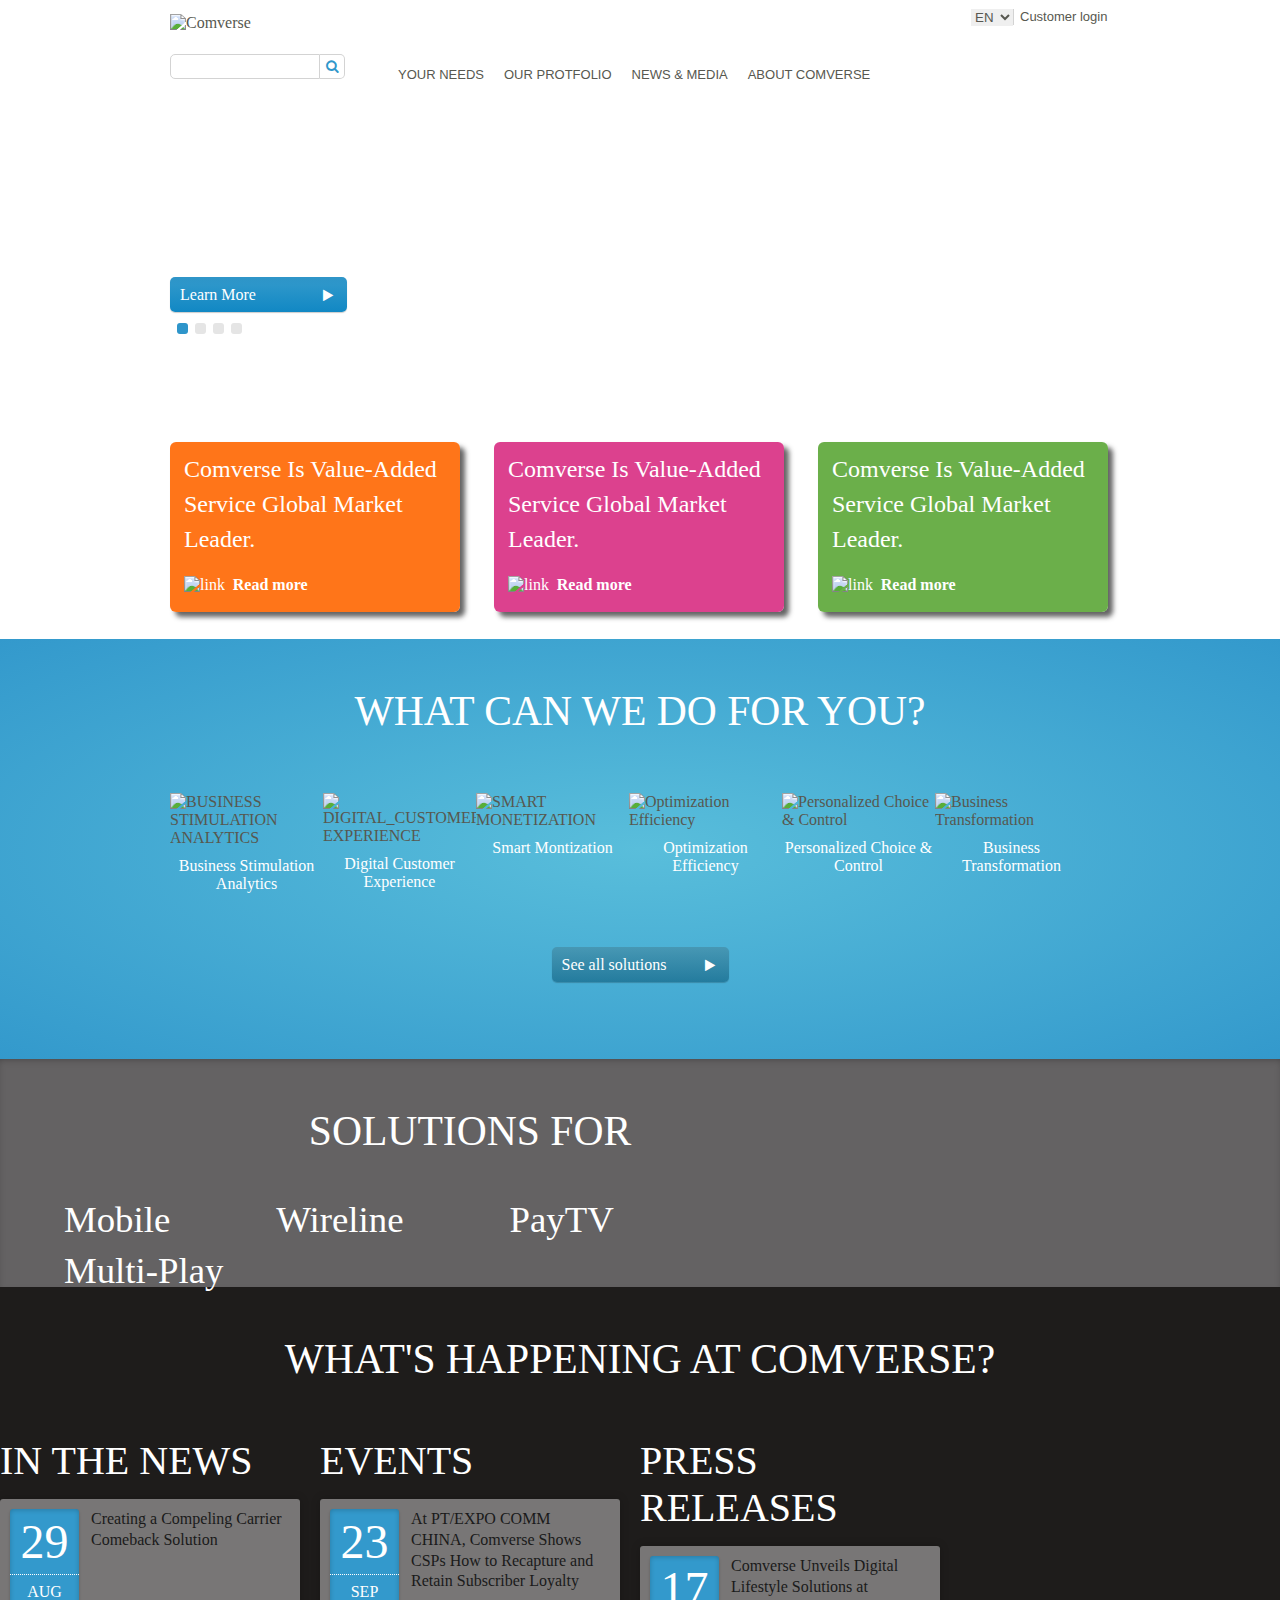
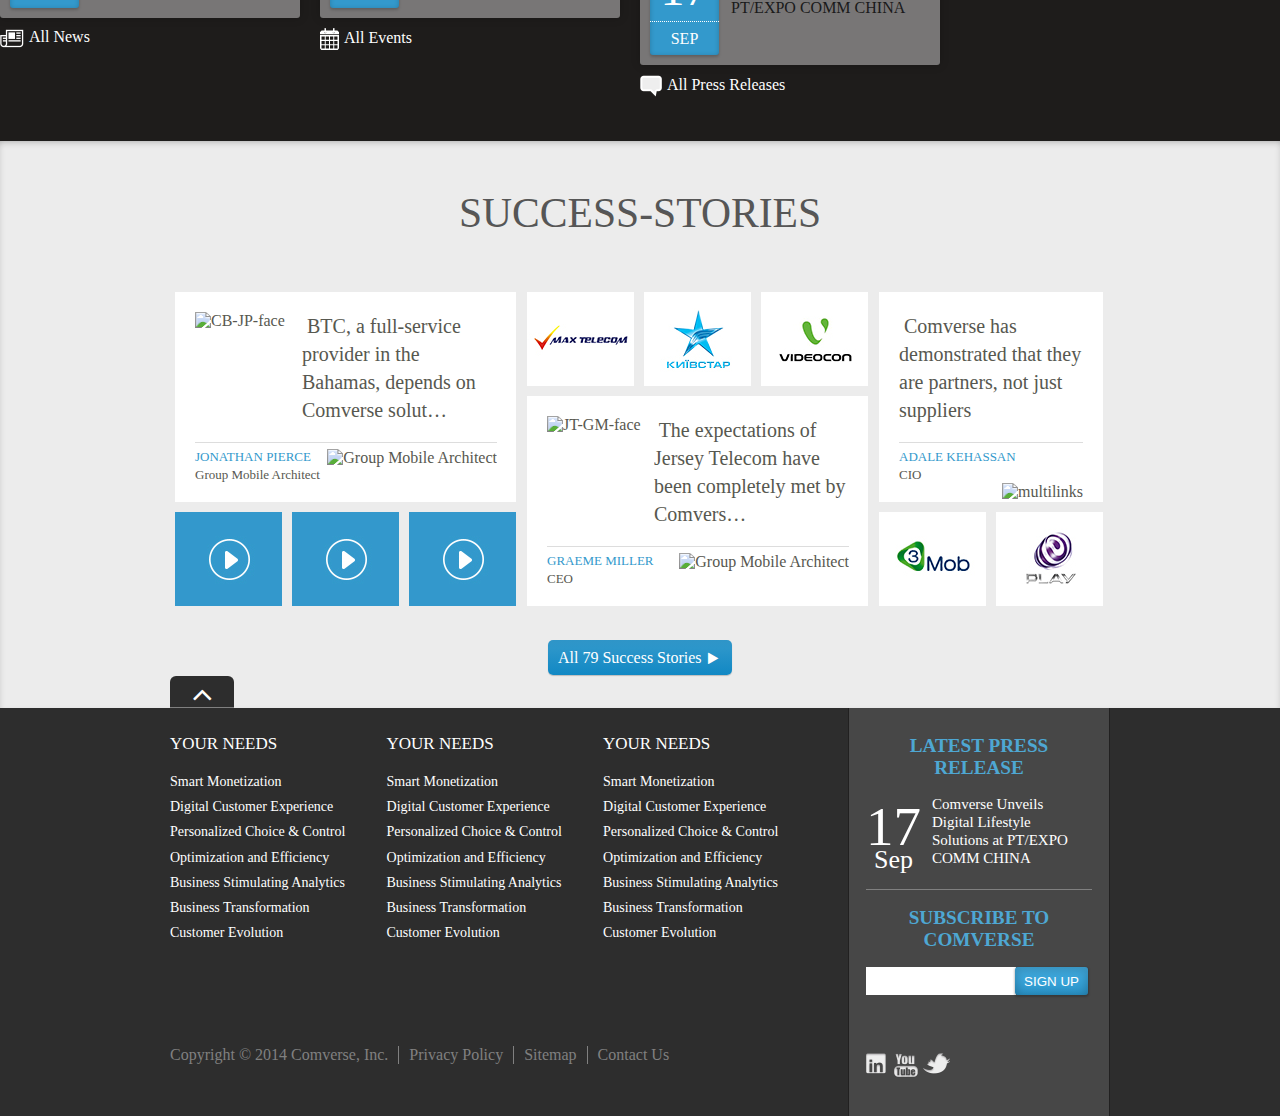
==== commit ba184d1b: "work on the 767px resolution" ====
--- a/index.html
+++ b/index.html
@@ -483,7 +483,7 @@
 		</div>
 		<footer last>
 			<div footer-wrapper>
-			<div to-top><a href="#comverse"><i class="fa fa-angle-up"></i></a></div>
+				<div to-top><a href="#comverse"><i class="fa fa-angle-up"></i></a></div>
 				<div core>
 					<ul list="categories row">
 						<li col>
@@ -548,6 +548,18 @@
 						<li youtube><a href="#"></a></li>
 						<li twitter><a href="#"></a></li>
 					</ul>
+					<ul list="footer mobile">
+						<li><a link="footer" href="#">contact us</a></li>
+						<li><a link="footer" href="#">subscribe to comverse news</a></li>
+						<li>VISIT US ON:</li>
+						<li>
+							<ul list="bottomMenu row">
+								<li>Copyright &copy 2014 Comverse, Inc.</li>
+								<li><a href="">Privacy Policy</a></li>
+								<li><a href="">Sitemap</a></li>
+							</ul>
+						</li>
+					</ul>
 				</div>
 			</div>
 		</footer>
--- a/css/main.css
+++ b/css/main.css
@@ -23,7 +23,8 @@
     display: inline-block;
 }
 
-footer[last] div[footer-wrapper], div[container],ul[list~="solution-for"],div[stories],ul[list~="carousel-inner"] [item] div,ul[list~="carousel-inner"] [item] div{
+footer[last] div[footer-wrapper], div[container],ul[list~="solution-for"],div[stories],ul[list~="carousel-inner"] [item] div,
+ul[list~="carousel-inner"] [item] div,ul[list~="solutions"]{
 	max-width: 940px;
 }
 section{
@@ -180,7 +181,9 @@
 	height: auto;
 	position: relative;
 }
-
+ul[list~="mobile"]{
+	display: none;
+}
 div[social] input[type="email"]{
 	float: left;
 	width: 140px;
@@ -517,23 +520,23 @@
 color: hsla(200, 60%, 50%, 1);
 text-decoration: underline;
 }
-ul[list="footer"]{	
+ul[list~="footer"]{	
 	margin-top: 15px;
 	margin-left: 0;
 	padding-left: 0;
 	display: inline-block;
 	float: left;
 }
-ul[list="footer"]:last-child{
+ul[list~="footer"]:last-child{
 	margin-right: 0;
 }
-ul[list="footer"] li{
+ul[list~="footer"] li{
 	list-style-type: none;
 	font: 14px "Segan-Light";
 	line-height: 1.8em;
 	float: none;
 }
-ul[list="footer"] li a[link="footer"]{
+ul[list~="footer"] li a[link="footer"]{
 	width: inherit;
 	height: inherit;
 	display: block;
@@ -659,6 +662,9 @@
 	text-align: center;
 	text-transform: uppercase;
 }
+footer[last] div[social] ul:last-child{
+	display: none;
+}
 /*-----------------------*/
 
 /*------ Box =-----*/
@@ -972,6 +978,7 @@
     margin-right: auto;
 	vertical-align: bottom;
 	max-height: 100%;
+	max-width: 100%;
 }
 
 [list~="success-story"]{
@@ -1441,15 +1448,24 @@
 	nav[user-access-nav]{
 		display: none;
 	}
+	footer[last] div[social] ul:last-child{
+		display: block;
+	}
+	ul[list~="mobile"]{
+		display: block;
+	}
 	header{
 		height: 60px;
 	}
-
+	
+	section h1[heading="section"]{
+		padding-bottom: 27px;
+	}
 	footer[last],header[id="comverse"],section[carousel],section[solutions],section[solution-for],
 	section[success-stories],section[events]{
 		max-width: 767px;
 	}
-	footer[last] div[footer-wrapper], div[container],ul[list~="solution-for"],div[stories],ul[list~="carousel-inner"] [item] div,ul[list~="carousel-inner"] [item] div{
+	footer[last] div[footer-wrapper], div[container],ul[list~="solution-for"],ul[list~="carousel-inner"] [item] div,ul[list~="carousel-inner"] [item] div{
 		max-width: 767px;
 	}
 	section[solutions],section[solution-for],section[events],section[success-stories]{
@@ -1589,8 +1605,9 @@
 		display: inline-block;
 		height: 37px;
 		width: 37px;
-		margin: 10px 10px 0 93%;
-		padding: 0;
+		position: absolute;
+		top: 10px;
+		right: 2%;
 		border: 1px solid lightgrey;
 		border-radius: 5px;
 		color: #3097CB;
@@ -1658,6 +1675,9 @@
 		width: 100%;
 		margin-left: 0;
 		margin-bottom: 10px;
+		-webkit-box-shadow: 0px 5px 5px 0px rgba(50, 50, 50, 0.75); */
+		-moz-box-shadow: 0px 5px 5px 0px rgba(50, 50, 50, 0.75);
+		box-shadow: 0 5px 5px 0px rgba(50, 50, 50, 0.75);
 	}
 	[feature-box] [heading="box"]{
 		height: 62%;
@@ -1673,7 +1693,200 @@
 	[feature-box] footer span{
 		margin-left: 10px;
 	}
+	section[solutions]{
+		height: 345px;
+	}
+	ul[list~="solutions"]{
+		height: 226px;
+		padding-top: 0;
+		padding-bottom: 20px;
+	}
 	section[solutions] a[link~="btnBlue"]{
 		display: none;
 	}
+	[box~="solution"]{
+		width: 33%;
+		height: 129px;
+	}
+	[box~="solution"] figure figcaption{
+		font: 0.9em/15px Arial;
+	}
+	section[solution-for]{
+		height: 136px;
+	}
+	section[solution-for] [list~="row"] li{
+		float: none;
+	}
+	ul[list~="solution-for"]{
+		padding-top: 0;
+		max-width: 384px;
+		text-align: center;
+	}
+	ul[list~="solution-for"] li{
+		margin-right: 20px;
+		display: inline;
+	}
+	ul[list~="solution-for"] li a{
+		font: 23px/24px 'Segan-Light';
+	}
+	section[events]{
+		height: 555px;
+	}
+	section[events] h1{
+		padding-bottom: 13px;
+	}
+	[list~="events"] h2{
+		font: 24px "Segan-Light";
+		padding: 0 0 5px;
+	}
+	ul[list~="events"]{
+		padding: 0 1.735%;
+	}
+	ul[list~="events"] li{
+		margin-bottom: 22px;
+		margin-left:0;
+		width: 100%;
+	}
+	a[event-box]{
+		padding: 0;
+		width: inherit;
+		height: 84px;
+	}
+	[event-date]{
+		width: 62px;
+		margin: 8px 12px 8px 8px;
+	}
+	[event-day]{
+		font: 32px/44px "Segan-Light";
+		height: 40px;
+		font-weight: bold;
+	}
+	[event-month]{
+		font: 16px/27px "Segan-Light";
+		height: 27px;
+		font-weight: bold;
+	}
+	[event-info]{
+		margin-top: 8px;
+	}
+	[list~="quote"]{
+		display: none;
+	}
+	[list~="success-story"]{
+		text-align: initial;
+	}
+	section[success-stories]{
+		height: 815px;
+	}
+	section[success-stories] div[stories]{
+		max-width: 351px;
+		height: 648px;
+	}
+	section[success-stories] a[link="btnBlue story"]{
+		width: 130px;
+		height: 28px;
+		margin: 30px auto;
+	}
+	div[social] h3, div[social] a[event-box],div[social] form,div[footer-wrapper] div[core]{
+		display: none;
+	}
+	footer[last]{
+		padding-top: 2px;
+	}
+	footer[last] div[social]{
+		padding: 0;
+		width: 100%;
+		border: none;
+		background: transparent;
+	}
+	ul[list~="footer"]{
+		display: block;
+		float: none;
+		margin: 0;
+		position: relative;
+		top: 0;
+	}
+	ul[list~="footer"] li{
+		list-style-type: none;
+		font: 14px/35px "Segan-Light";
+		line-height: 35px;
+		float: none;
+		text-transform: uppercase;
+		border-bottom: 1px solid black;
+	}
+	ul[list~="footer"] li:last-child{
+		color: white;
+		background: white;
+	}
+	ul[list~="footer"] li a[link="footer"]{
+		padding-left: 10px;
+	}
+	ul[list~="social"]{
+		padding-left: 0;
+		padding-top: 0;
+		padding-bottom: 0;
+		margin: 0;
+		width: 144px;
+		height: 30px;
+		position: absolute;
+		top: 78px;
+		left: 100px;
+		z-index: 1;
+	}
+	a[link="footer"]:hover, a[link="footer"]:active, a[link="footer"]:focus {
+		text-decoration: none;
+		box-shadow: inset 0px 1px 0px 0px #ccc;
+		background: -webkit-gradient( linear, left top, left bottom, color-stop(0.05, #ccc), color-stop(1, #9e9e9e) );
+	}
+	div[to-top]{
+		right: 2%;
+	}
+	ul[list~="social"] li:last-child{
+		padding: 0;
+		border: none;
+	}
+	ul[list~="social"] li:last-child ul{
+		padding: 0;
+		margin: 0 auto;
+		width: 294px;
+		height: 23px;
+	}
+	ul[list~="mobile"] li:nth-child(3){
+		padding-left: 10px;
+		color: white;
+	}
+	ul[list~="bottomMenu"]{
+		height: 23px;
+		padding: 0;
+		width: 328px;
+		margin: 0 auto;
+	}
+	ul[list~="bottomMenu"] li{
+		float: left;
+		font-size: 10px;
+		border: none;
+		height: 15px;
+		color: black;
+		vertical-align: -webkit-baseline-middle;
+		border-right: 1px solid lightgrey;
+
+	}
+	ul[list~="bottomMenu"] li:first-child{
+		padding-right: 10px;
+	}
+	ul[list~="bottomMenu"] li:last-child{
+		border-right: none;	
+	}
+	ul[list~="bottomMenu"] li a{
+		color: black;
+		display: block;
+		height: 23px;
+		padding:0 10px;
+	}
+	ul[list~="bottomMenu"] li a:hover{
+		background: #2D2D2D;
+		text-decoration: underline;
+		color: grey;
+	}
+
 }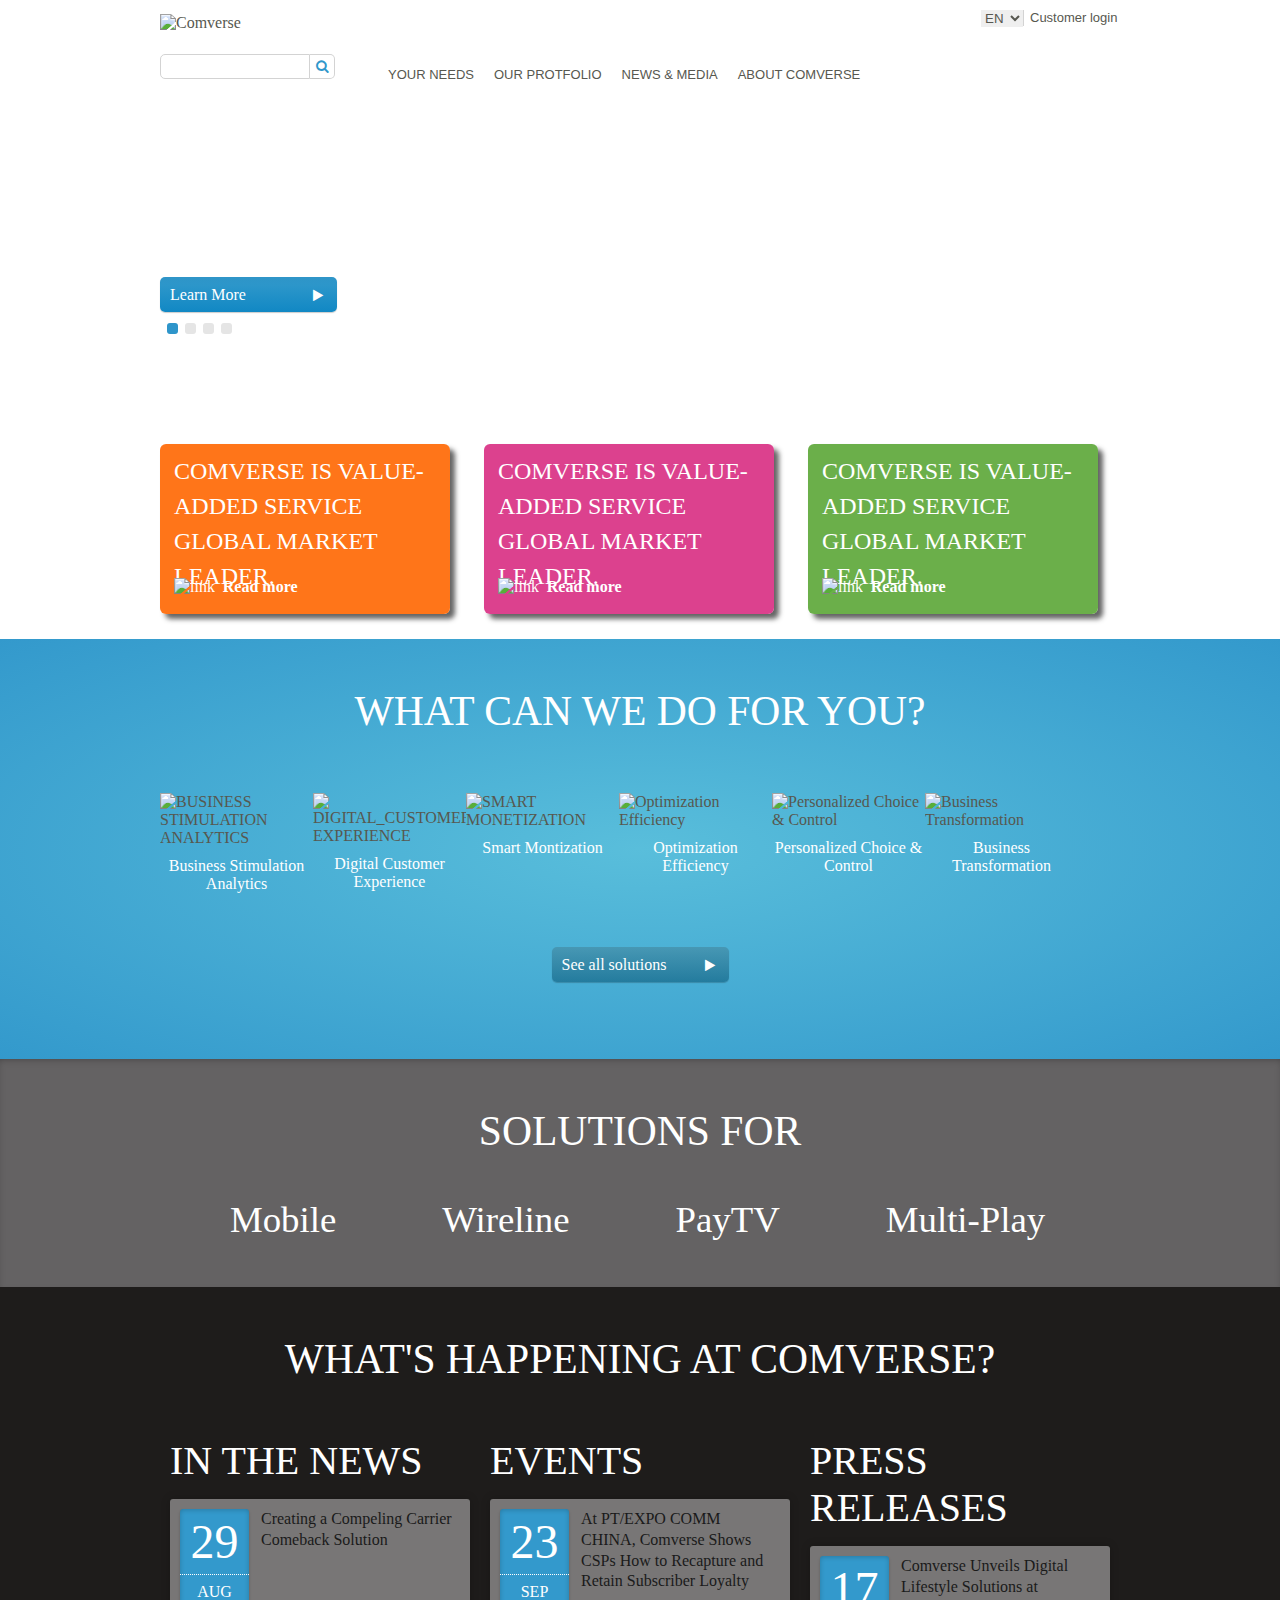
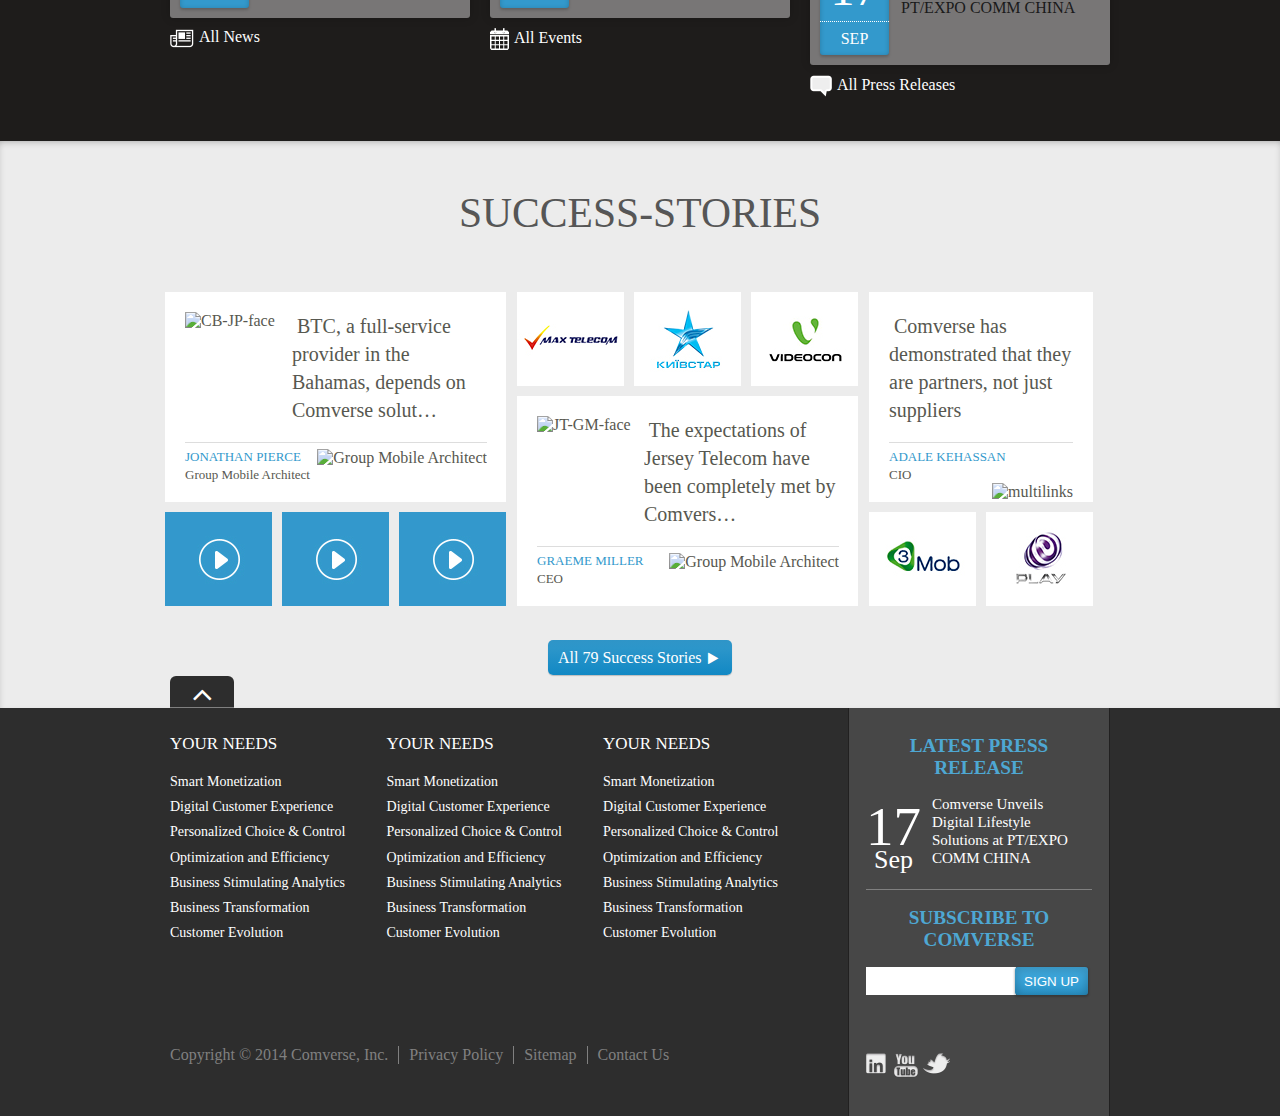
==== commit 80555eba: "update viewport fix dropdown menu positions" ====
--- a/index.html
+++ b/index.html
@@ -2,6 +2,7 @@
 <html lang="en">
 <head>
 	<meta charset="UTF-8">
+	<meta name=viewport content="width=device-width, initial-scale=1">
 	<title>Comverse</title>
 	<link rel="stylesheet" href="css/main.css">
 	<link href="http://maxcdn.bootstrapcdn.com/font-awesome/4.2.0/css/font-awesome.min.css" rel="stylesheet">
@@ -22,7 +23,7 @@
 				</ul>
 			</nav>
 			<label for="search-toggle"><i class="fa fa-search"></i></label>
-			<input type="checkbox" id="search-toggle"/> 
+			<input type="checkbox" id="search-toggle"/>
 			<form box="search" action="" id="search">
 				<input type="search" placeholder="Search"><button type="submit"><i class="fa fa-search"></i></button>
 			</form>
@@ -31,7 +32,7 @@
 			</div>
 			<nav menu-nav>
 				<label for="menu-toggle"><i class="fa fa-bars"></i></label>
-				<input type="checkbox" id="menu-toggle"/> 
+				<input type="checkbox" id="menu-toggle"/>
 				<ul list="navigation row" id="menu">
 					<li>
 						<a link="navigation" href="#"><i class="fa fa-home"></i> HOME</a>
@@ -230,7 +231,7 @@
 								<img front src="img/OPTIMIZATION_EFFICIENCY.png" alt="Optimization Efficiency">
 								<img back src="img/OPTIMIZATION_EFFICIENCY_hover.png" alt="Optimization Efficiency">
 								<figcaption>Optimization Efficiency</figcaption>
-							</figure>	
+							</figure>
 						</a>
 					</li>
 					<li box="solution">
@@ -239,7 +240,7 @@
 								<img front src="img/PERSONALIZED_CHOICE_CONTROL.png" alt="Personalized Choice & Control">
 								<img back src="img/PERSONALIZED_CHOICE_CONTROL_hover.png" alt="Personalized Choice & Control">
 								<figcaption>Personalized Choice & Control</figcaption>
-							</figure>	
+							</figure>
 						</a>
 					</li>
 					<li box="solution">
@@ -248,7 +249,7 @@
 								<img front src="img/BUSINESS_TRANSFORMATION.png" alt="Business Transformation">
 								<img back src="img/BUSINESS_TRANSFORMATION_hover.png" alt="Business Transformation">
 								<figcaption>Business Transformation</figcaption>
-							</figure>	
+							</figure>
 						</a>
 					</li>
 				</ul>
@@ -521,7 +522,7 @@
 								<li><a link="footer" href="#">Business Transformation</a></li>
 								<li><a link="footer" href="#">Customer Evolution</a></li>
 							</ul>
-						</li>				
+						</li>
 					</ul>
 					<ul list="bottom-menu row">
 						<li>Copyright &copy 2014 Comverse, Inc.</li>
@@ -564,4 +565,4 @@
 			</div>
 		</footer>
 	</body>
-</html>+</html>
--- a/css/main.css
+++ b/css/main.css
@@ -18,14 +18,26 @@
     line-height: 0;
     height: 0;
 }
- 
+
 [clearfix] {
     display: inline-block;
 }
-
+.breadcrumb{
+	padding-top: 10px;
+}
+.breadcrumb div{
+	display: inline;
+}
+.breadcrumb span{
+	font-size: 14px;
+}
+a[link~="blue"]:link{
+	color: #3399CC;
+}
 footer[last] div[footer-wrapper], div[container],ul[list~="solution-for"],div[stories],ul[list~="carousel-inner"] [item] div,
 ul[list~="carousel-inner"] [item] div,ul[list~="solutions"]{
-	max-width: 940px;
+	max-width: 960px;
+	margin: 0 auto;
 }
 section{
 	max-width:100%;
@@ -44,7 +56,7 @@
 	position: relative;
 	top: 42.5%;
 	z-index: 1;
-}	
+}
 div[carousel-caption]{
 	display: block;
 	width:inherit;
@@ -128,7 +140,7 @@
 }
 ul[list~="solution-for"]{
 	height: 51px;
-	max-width: 812px;
+	max-width: 820px;
 	padding-left: 0;
 	padding-top:45px;
 	margin:0 auto;
@@ -243,7 +255,7 @@
 ul[list~="social"] [linkedin]:hover{
 	background: url('../img/shareMenuIcon03_hover.png');
 	background-repeat: no-repeat;
-} 
+}
 ul[list~="social"] [youtube]{
 	background: url('../img/shareMenuIcon01.png');
 	background-repeat: no-repeat;
@@ -251,7 +263,7 @@
 ul[list~="social"] [youtube]:hover{
 	background: url('../img/shareMenuIcon01_hover.png');
 	background-repeat: no-repeat;
-} 
+}
 ul[list~="social"] [twitter]{
 	background: url('../img/shareMenuIcon02.png');
 	background-repeat: no-repeat;
@@ -259,10 +271,10 @@
 ul[list~="social"] [twitter]:hover{
 	background: url('../img/shareMenuIcon02_hover.png');
 	background-repeat: no-repeat;
-} 
+}
 /*------= Headings =-------*/
 
-h1[heading="section"],h2[heading="footer-list"]{
+[heading]{
 	text-transform: uppercase;
 }
 
@@ -290,14 +302,14 @@
 	color:hsla(67, 5%, 33%, 1);
 }
 a:hover, a:focus, a:active{
-color: hsla(200, 60%, 50%, 1);	
+color: hsla(200, 60%, 50%, 1);
 }
 a[link="navigation"]:link,a[link="navigation"]:visited,
 a:[link="footer"]:link,a[link="footer"]:visited{
 	text-decoration: none;
 }
 a[link="navigation"]:hover, a[link="navigation"]:focus, a[link="navigation"]:active{
-color: hsla(200, 60%, 50%, 1);	
+color: hsla(200, 60%, 50%, 1);
 }
 a[link="footer"]{
 	color: white;
@@ -400,7 +412,7 @@
 }
 nav[menu-nav] [list~="navigation"] li{
 	width: inherit;
-	height: 41px;
+	height: 38px;
 	padding: 0;
 	margin: 0;
 	z-index: 2;
@@ -412,17 +424,17 @@
 }
 nav[menu-nav] a {
 	padding: 10px 10px 0;
-	height: 41px;
+	height: 19px;
 	display: block;
 }
 nav[menu-nav] [list~="navigation"] li:first-child{
 	display: none;
 }
-nav[menu-nav] ul[list~="navigation"] li:hover{	
-	background: #fcfcfc;	
+nav[menu-nav] ul[list~="navigation"] li:hover{
+	background: #fcfcfc;
 	z-index: 10;
 	-webkit-box-shadow: -5px 9px 8px rgba(0,0,0,0.4),inset 0px 0px 0px 1px rgba(213,213,213,1);
-	box-shadow: -5px 9px 8px rgba(0,0,0,0.4),inset 0px 0px 0px 1px rgba(213,213,213,1);	
+	box-shadow: -5px 9px 8px rgba(0,0,0,0.4),inset 0px 0px 0px 1px rgba(213,213,213,1);
 }
 ul[list~="navigation"] ul[dropdown-col] li:hover{
 	box-shadow:none;
@@ -431,7 +443,7 @@
 .fa-bars{
 	color:#a0a0a0;
 }
-label[for="menu-toggle"], label[for="search-toggle"] {  
+label[for="menu-toggle"], label[for="search-toggle"] {
 	position: absolute;
   	cursor: pointer;
   	display: none;
@@ -459,7 +471,7 @@
 	box-shadow: -5px 9px 8px rgba(0,0,0,0.4);
 	position: absolute;
 	top: 98%%;
-	left: -225px;
+	left: -223px;
 	z-index: 1;
 	display: none;
 }
@@ -475,7 +487,7 @@
 div[menu-dropdown] ul[dropdown-col] li{
 	width: 100%;
 	height: auto;
-	line-height: 1.7;	
+	line-height: 1.7;
 }
 
 [dropdown-col] li a{
@@ -504,23 +516,23 @@
 	left:-259%;
 }
 li:hover [menu-dropdown="3"]{
-	left: -395%;
+	left: -386%;
 }
 li:hover [menu-dropdown="4"]{
-	left: -402%;
+	left: -398%;
 }
 li > select{
 	border: none;
-	width: 42px; 
+	width: 42px;
 	color: hsla(67, 5%, 33%, 1);
-	margin: 0;	
+	margin: 0;
 	display:inline-block;
 }
 a[dd-title]{
 color: hsla(200, 60%, 50%, 1);
 text-decoration: underline;
 }
-ul[list~="footer"]{	
+ul[list~="footer"]{
 	margin-top: 15px;
 	margin-left: 0;
 	padding-left: 0;
@@ -540,7 +552,7 @@
 	width: inherit;
 	height: inherit;
 	display: block;
-} 
+}
 ul[list~="carousel-inner"] [item] div{
 	margin: 0 auto;
 	padding-top: 1%;
@@ -578,7 +590,7 @@
 	background: #2D2D2D;
 	top:-32px;
 	border-top-left-radius:6px;
-	border-top-right-radius:6px; 
+	border-top-right-radius:6px;
 	border-bottom: 1px solid grey;
 }
 div[to-top] a{
@@ -643,7 +655,7 @@
 }
 ul[list~="bottom-menu"] li:first-child{
 	margin: 0;
-	padding-right: 10px; 
+	padding-right: 10px;
 }
 footer[last] div[social]{
 	width: 226px;
@@ -676,7 +688,7 @@
 [box~="search"] input[type="search"]{
 	margin: 0;
 	height: 100%;
-	width: 150px; 
+	width: 150px;
 	border:1px solid lightgrey;
 	border-top-left-radius: 5px;
 	border-bottom-left-radius: 5px;
@@ -689,15 +701,15 @@
 }
 
 :-moz-placeholder { /* Firefox 18- */
-   color: white;  
+   color: white;
 }
 
 ::-moz-placeholder {  /* Firefox 19+ */
-   color: white;  
-}
-
-:-ms-input-placeholder {  
-   color: white;  
+   color: white;
+}
+
+:-ms-input-placeholder {
+   color: white;
 }
 [box~="search"] input[type="search"]:focus{
 	border: none;
@@ -712,7 +724,7 @@
 	border:1px solid lightgrey;
 	border-top-right-radius: 5px;
 	border-bottom-right-radius: 5px;
-	border-left:0; 
+	border-left:0;
 	margin: 0;
 	color: #3097CB;
 	background: white;
@@ -722,7 +734,7 @@
 	display: block;
 	height: 170px;
 	margin:0 auto;
-	padding-left:0; 
+	padding-left:0;
 }
 
 li[feature-box]{
@@ -733,7 +745,7 @@
 	color: hsla(0, 0%, 100%, 1);
 	display: inline-block;
 	border-radius: 6px;
-	margin-left:34px; 
+	margin-left:34px;
 	-webkit-box-shadow: 5px 5px 5px 0px rgba(50, 50, 50, 0.75);
 	-moz-box-shadow: 5px 5px 5px 0px rgba(50, 50, 50, 0.75);
 	box-shadow: 5px 5px 5px 0px rgba(50, 50, 50, 0.75);
@@ -746,7 +758,7 @@
 		position: absolute;
 		display: none;
 		top: -59px;
-		right: 10px;	
+		right: 10px;
 	}
 li[feature-box]:first-child{
 	margin-left:0;
@@ -804,13 +816,14 @@
 [feature-box] footer span{
 	font-weight: bold;
 	margin-left: 3%;
-	
+
 }
 [feature-box] footer img{
 	float: left;
 }
 ul[list~="events"]{
 	height: 210px;
+	max-width: 940px;
 	padding-left: 0;
 	margin: 0 auto;
 }
@@ -862,7 +875,7 @@
 }
 div[social] [event-box] [event-date]{
 	width: 55px;
-	padding-right:11px; 
+	padding-right:11px;
 	margin-right: 0;
 	background: none;
 	-webkit-border-radius: 0;
@@ -1083,7 +1096,7 @@
 	color: black;
 	width: 195px;
 	height: 112px;
-	color:hsla(67, 5%, 33%, 1);	
+	color:hsla(67, 5%, 33%, 1);
 	overflow: hidden;
 	float: right;
 }
@@ -1121,7 +1134,7 @@
 	display: block;
 }
 [front-success-story] [down] [office-name]{
-	color:hsla(67, 5%, 33%, 1);	
+	color:hsla(67, 5%, 33%, 1);
 	margin-top: 2px;
 	font-size:inherit;
 	margin-bottom: 0;
@@ -1149,12 +1162,131 @@
 	width: 301px;
 	height: 170px;
 	padding: 20px;
-  
+
 	margin-bottom: 20px;
 	overflow: hidden;
 	background: #3AA6DB;
 }
-
+section[contact-us]{
+	height: auto;
+	box-shadow: 0 5px 5px 0 rgba(0, 0, 0, 0.1), inset 0px 10px 10px -10px rgba(0, 0, 0, 0.2);
+	background: url("../img/bodyBG.png") repeat scroll 0 0 #fff;
+	padding-bottom: 40px;
+}
+aside[contact-sidebar]{
+	width: 14.5%;
+	display: inline-block;
+}
+aside[contact-sidebar] ul{
+	padding-left: 0;
+	list-style: none;
+	margin-top: 0;
+}
+aside[contact-sidebar] ul li:first-child{
+	padding-top: 0;
+}
+aside[contact-sidebar] ul li{
+	padding: 10px 0px;
+	border-bottom: 1px solid rgb(219, 205, 205);
+	color: #7d7d7d;
+	line-height: 21px;
+	font-family: arial;
+	font-size: 13px;
+	box-shadow: 0px 2px 0px #fff;
+	text-transform: uppercase;
+}
+section[contact-us] div[main-contact]{
+	display: inline-block;
+	margin-left: 7%;
+	vertical-align: top;
+}
+section[contact-us] .breadcrumb{
+	padding-bottom: 44px;
+}
+section[contact-us] h1,section[contact-us] h2{
+	font-weight: normal;
+}
+section[contact-us] h1{
+	font-size: 43px;
+	margin-top: 0;
+	margin-bottom: 5px;
+}
+section[contact-us] form{
+	max-width: 400px;
+}
+section[contact-us] p:nth-child(3){
+	margin: 29px 0;
+	font-size: small;
+}
+form[name="frmContact"] legend{
+	color: #3399CC;
+	font-size: x-large;
+	padding-left: 0;
+	margin-bottom: 5px;
+}
+form[name="frmContact"] fieldset{
+	border: none;
+	padding: 0;
+}
+form[name="frmContact"] label:first-child{
+	margin-top:0;
+}
+form[name="frmContact"] label{
+	margin-top: 15px;
+	display:block;
+}
+form[name="frmContact"] label span{
+	font-size: smaller;
+}
+form[name="frmContact"] textarea{
+	max-width: 400px;
+}
+aside[contact-sidebar] a{
+	display: block;
+}
+input[name="fullName"]:focus, input[name="email"]:focus, input[name="companyName"]:focus, input[name="phoneNum"]:focus, textarea:focus{
+	border-color: #3399CC;
+}
+input[name="fullName"], input[name="email"], input[name="companyName"], input[name="phoneNum"], textarea {
+	width: 290px;
+	border: 1px solid #d3d3d3;
+	background: #fff;
+	color: #000;
+	font-size: .9em;
+	border-radius: 3px;
+	outline: 0;
+	padding: 4px;
+}
+.errorMessage{
+	display: block;
+	font: 75% sans-serif;
+	color: red;
+}
+.hidden{
+	display: none;
+	visibility: hidden;
+}
+.focused{
+	border: 1px solid #3399CC;
+}
+.redBorder{
+	border-color: red !important;
+}
+
+button[btnSubmit]{
+	width: 60px;
+	line-height: 14px;
+	height: 35px;
+	color: white;
+	border-radius: 4px;
+	display: block;
+	background: -webkit-gradient( linear, left top, left bottom, color-stop(0.05, #3299cc), color-stop(1, #1486c1) );
+	border: none;
+	box-shadow: inset 0px 1px 0px 0px #bbdaf7;
+}
+button[btnSubmit]:hover{
+	background: linear-gradient(to bottom, #40a2d5 0%, #289ad2 100%);
+}
 /* ==========================================================================
    #medium breakpoint 768px - 1004px
    ========================================================================== */
@@ -1189,15 +1321,15 @@
 	}
 
 	:-moz-placeholder { /* Firefox 18- */
-	   color: lightgrey;  
+	   color: lightgrey;
 	}
 
 	::-moz-placeholder {  /* Firefox 19+ */
-	   color: lightgrey;  
-	}
-
-	:-ms-input-placeholder {  
-	   color: lightgrey;  
+	   color: lightgrey;
+	}
+
+	:-ms-input-placeholder {
+	   color: lightgrey;
 	}
 	[box~="search"] input[type="search"] {
 		width: 103px;
@@ -1457,7 +1589,7 @@
 	header{
 		height: 60px;
 	}
-	
+
 	section h1[heading="section"]{
 		padding-bottom: 27px;
 	}
@@ -1506,7 +1638,7 @@
 		max-height: 209px;
 	}
 	nav[menu-nav] ul[list~="navigation"]{
-		width: 100%; 
+		width: 100%;
 		padding: 0;
 		position: relative;
 		top: 14px;
@@ -1571,15 +1703,15 @@
 	}
 
 	:-moz-placeholder { /* Firefox 18- */
-	   color: lightgrey;  
+	   color: lightgrey;
 	}
 
 	::-moz-placeholder {  /* Firefox 19+ */
-	   color: lightgrey;  
-	}
-
-	:-ms-input-placeholder {  
-	   color: lightgrey;  
+	   color: lightgrey;
+	}
+
+	:-ms-input-placeholder {
+	   color: lightgrey;
 	}
 	form[box="search"]{
 		position: absolute;
@@ -1613,7 +1745,7 @@
 		color: #3097CB;
 		background: linear-gradient(to bottom, #f2f2f2 0%,#e5e5e5 100%);
 	}
-	
+
 	label[for="search-toggle"]:hover{
 		border-color: grey;
 	}
@@ -1626,7 +1758,7 @@
 		padding-top: 20px;
 	}
 	h2[heading="carousel"]{
-		font-weight: bolder;		
+		font-weight: bolder;
 	}
 	[item] [link~="btnBlue"]{
 		margin-top: 0;
@@ -1687,9 +1819,9 @@
 		padding-left: 10px;
 	}
 	[feature-box] footer::after{
-		display: block;	
-	}
-	
+		display: block;
+	}
+
 	[feature-box] footer span{
 		margin-left: 10px;
 	}
@@ -1730,7 +1862,7 @@
 		font: 23px/24px 'Segan-Light';
 	}
 	section[events]{
-		height: 555px;
+		height: 577px;
 	}
 	section[events] h1{
 		padding-bottom: 13px;
@@ -1750,7 +1882,7 @@
 	a[event-box]{
 		padding: 0;
 		width: inherit;
-		height: 84px;
+		height: auto;
 	}
 	[event-date]{
 		width: 62px;
@@ -1768,6 +1900,9 @@
 	}
 	[event-info]{
 		margin-top: 8px;
+	}
+	a[link="read-more"] {
+		font-size: small;
 	}
 	[list~="quote"]{
 		display: none;
@@ -1875,7 +2010,8 @@
 		padding-right: 10px;
 	}
 	ul[list~="bottomMenu"] li:last-child{
-		border-right: none;	
+		border-right: none;
+		padding-left: 0;
 	}
 	ul[list~="bottomMenu"] li a{
 		color: black;
@@ -1889,4 +2025,4 @@
 		color: grey;
 	}
 
-}+}
